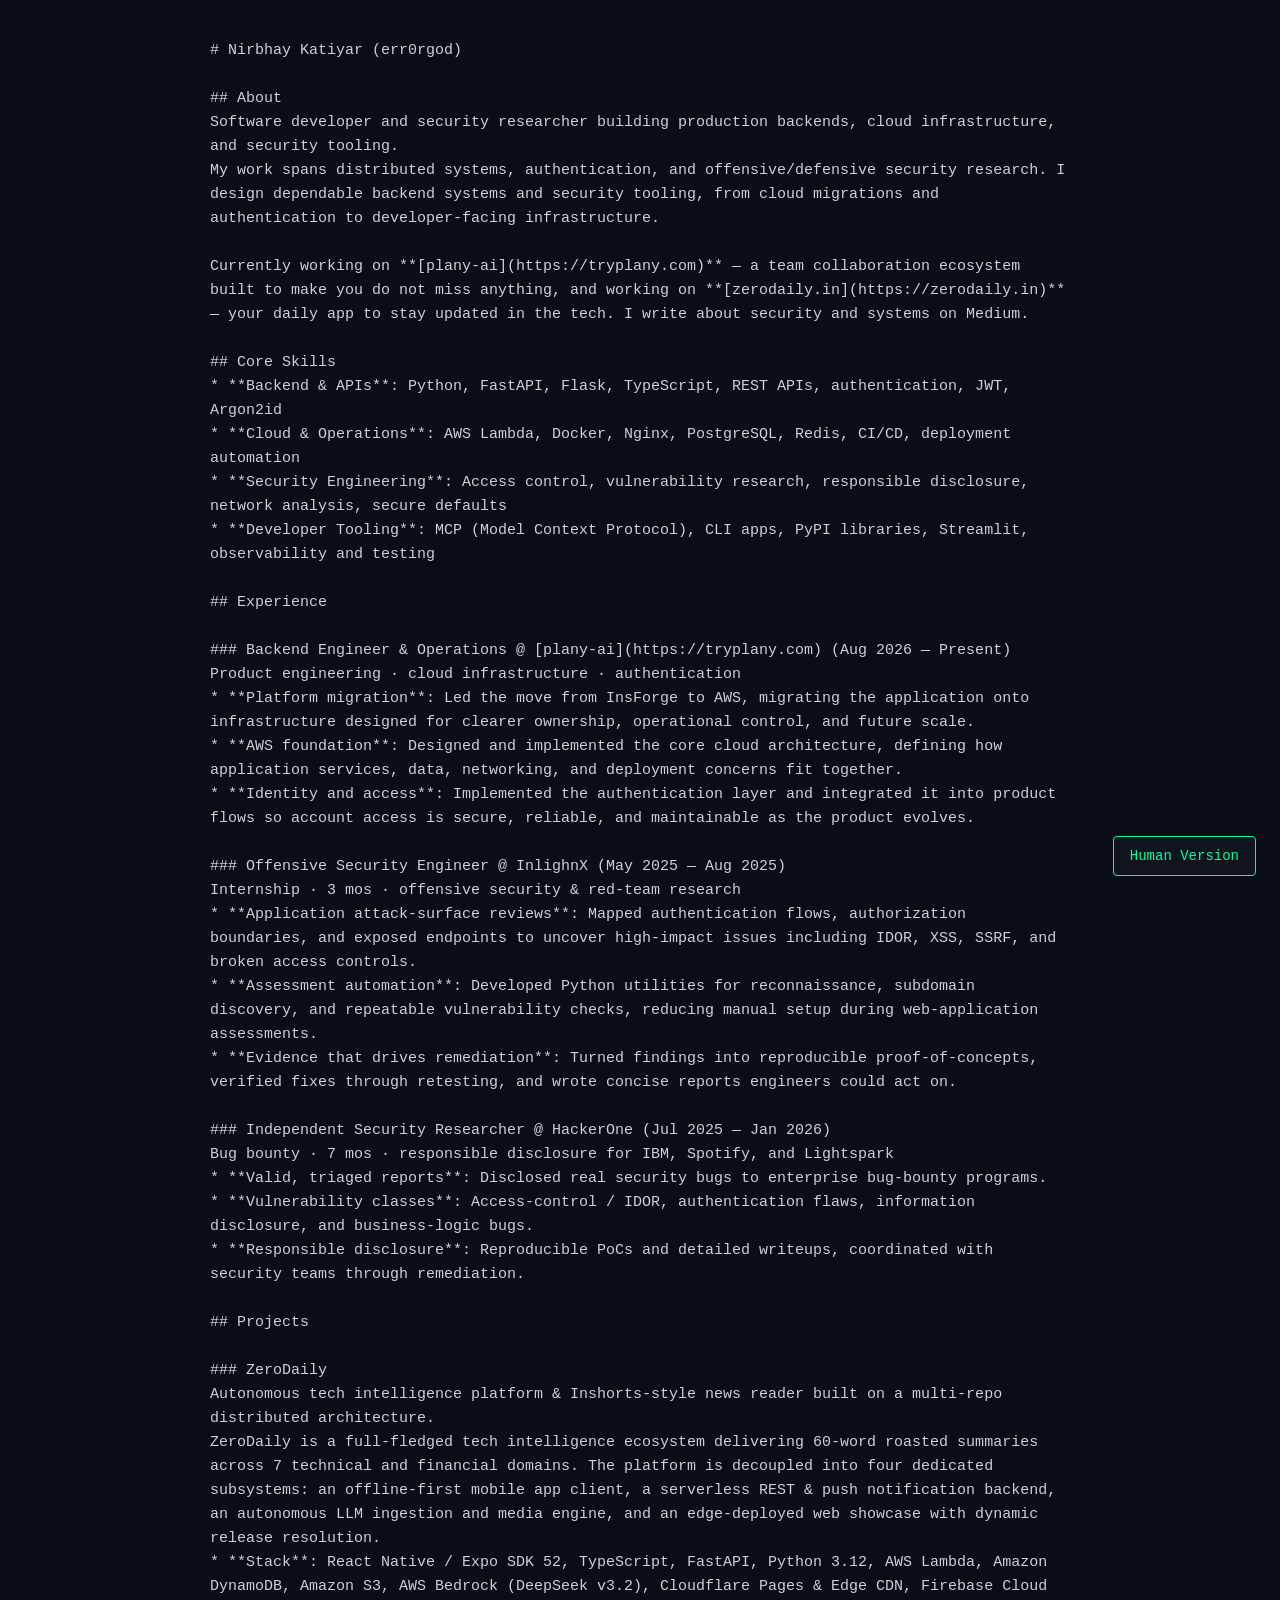
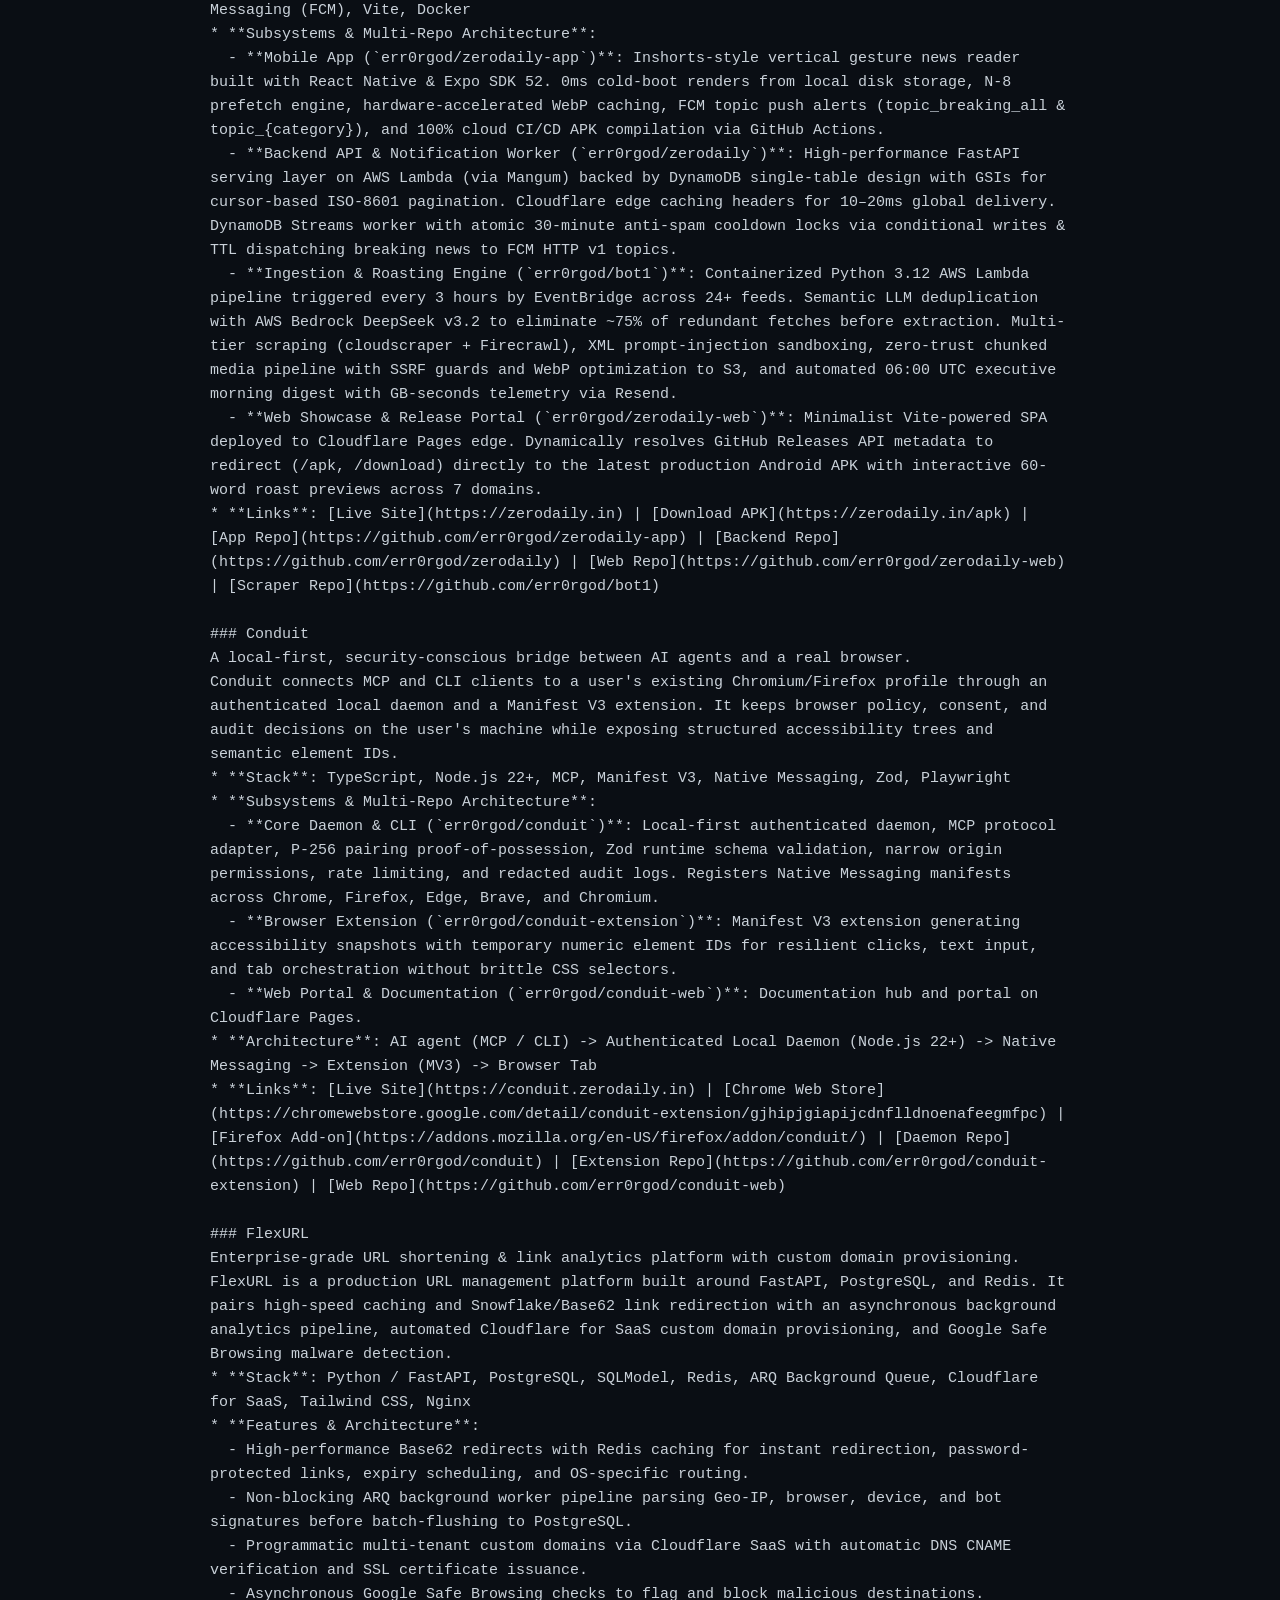
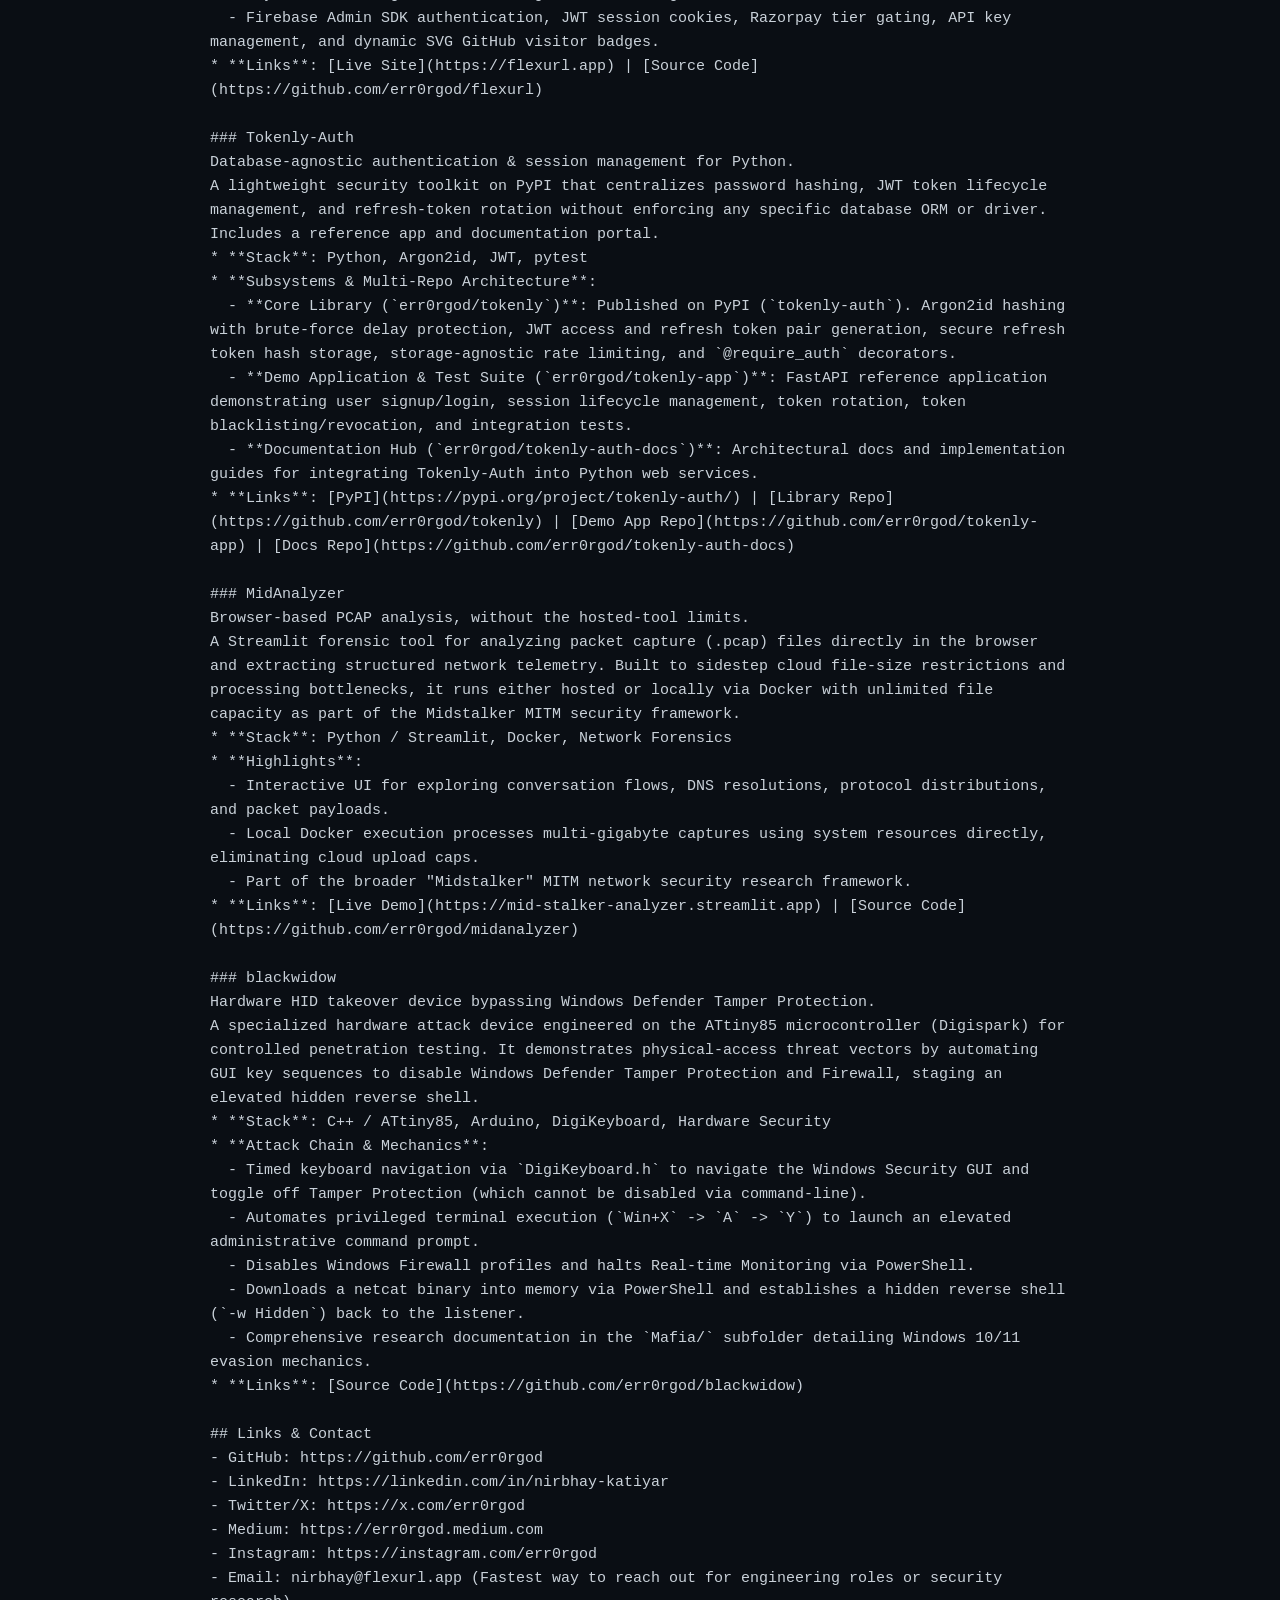
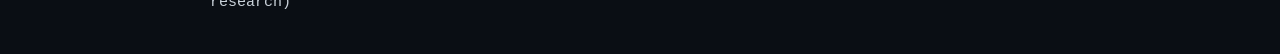
==== ai/index.html @ b2e72bbf "feat: enrich Conduit, FlexURL, Tokenly, MidAnalyzer, and blackwidow with multi-repo and GitHub codeb" ====
<!DOCTYPE html>
<html lang="en">
<head>
  <meta charset="UTF-8">
  <title>Nirbhay Katiyar - err0rgod - AI Readable</title>
  <style>
    :root {
      --bg: #0a0e14;
      --fg: #c9d1d9;
      --accent: #00ff9c;
      --mono: 'SFMono-Regular', Consolas, 'Liberation Mono', Menlo, monospace;
    }
    body {
      background: var(--bg);
      color: var(--fg);
      font-family: var(--mono);
      line-height: 1.6;
      padding: 24px;
      max-width: 860px;
      margin: 0 auto;
    }
    pre {
      white-space: pre-wrap;
      word-wrap: break-word;
      font-size: 15px;
    }
    .mode-switch {
      position: fixed;
      bottom: 24px;
      right: 24px;
      background: #0f141d;
      color: var(--accent);
      border: 1px solid var(--accent);
      padding: 8px 16px;
      font-family: var(--mono);
      font-size: 14px;
      text-decoration: none;
      border-radius: 4px;
      z-index: 9999;
      transition: all 0.2s ease;
    }
    .mode-switch:hover {
      background: var(--accent);
      color: var(--bg);
    }
  </style>
</head>
<body>
<pre>
# Nirbhay Katiyar (err0rgod)

## About
Software developer and security researcher building production backends, cloud infrastructure, and security tooling.
My work spans distributed systems, authentication, and offensive/defensive security research. I design dependable backend systems and security tooling, from cloud migrations and authentication to developer-facing infrastructure.

Currently working on **[plany-ai](https://tryplany.com)** — a team collaboration ecosystem built to make you do not miss anything, and working on **[zerodaily.in](https://zerodaily.in)** — your daily app to stay updated in the tech. I write about security and systems on Medium.

## Core Skills
* **Backend & APIs**: Python, FastAPI, Flask, TypeScript, REST APIs, authentication, JWT, Argon2id
* **Cloud & Operations**: AWS Lambda, Docker, Nginx, PostgreSQL, Redis, CI/CD, deployment automation
* **Security Engineering**: Access control, vulnerability research, responsible disclosure, network analysis, secure defaults
* **Developer Tooling**: MCP (Model Context Protocol), CLI apps, PyPI libraries, Streamlit, observability and testing

## Experience

### Backend Engineer & Operations @ [plany-ai](https://tryplany.com) (Aug 2026 — Present)
Product engineering · cloud infrastructure · authentication
* **Platform migration**: Led the move from InsForge to AWS, migrating the application onto infrastructure designed for clearer ownership, operational control, and future scale.
* **AWS foundation**: Designed and implemented the core cloud architecture, defining how application services, data, networking, and deployment concerns fit together.
* **Identity and access**: Implemented the authentication layer and integrated it into product flows so account access is secure, reliable, and maintainable as the product evolves.

### Offensive Security Engineer @ InlighnX (May 2025 — Aug 2025)
Internship · 3 mos · offensive security & red-team research
* **Application attack-surface reviews**: Mapped authentication flows, authorization boundaries, and exposed endpoints to uncover high-impact issues including IDOR, XSS, SSRF, and broken access controls.
* **Assessment automation**: Developed Python utilities for reconnaissance, subdomain discovery, and repeatable vulnerability checks, reducing manual setup during web-application assessments.
* **Evidence that drives remediation**: Turned findings into reproducible proof-of-concepts, verified fixes through retesting, and wrote concise reports engineers could act on.

### Independent Security Researcher @ HackerOne (Jul 2025 — Jan 2026)
Bug bounty · 7 mos · responsible disclosure for IBM, Spotify, and Lightspark
* **Valid, triaged reports**: Disclosed real security bugs to enterprise bug-bounty programs.
* **Vulnerability classes**: Access-control / IDOR, authentication flaws, information disclosure, and business-logic bugs.
* **Responsible disclosure**: Reproducible PoCs and detailed writeups, coordinated with security teams through remediation.

## Projects

### ZeroDaily
Autonomous tech intelligence platform & Inshorts-style news reader built on a multi-repo distributed architecture.
ZeroDaily is a full-fledged tech intelligence ecosystem delivering 60-word roasted summaries across 7 technical and financial domains. The platform is decoupled into four dedicated subsystems: an offline-first mobile app client, a serverless REST & push notification backend, an autonomous LLM ingestion and media engine, and an edge-deployed web showcase with dynamic release resolution.
* **Stack**: React Native / Expo SDK 52, TypeScript, FastAPI, Python 3.12, AWS Lambda, Amazon DynamoDB, Amazon S3, AWS Bedrock (DeepSeek v3.2), Cloudflare Pages & Edge CDN, Firebase Cloud Messaging (FCM), Vite, Docker
* **Subsystems & Multi-Repo Architecture**:
  - **Mobile App (`err0rgod/zerodaily-app`)**: Inshorts-style vertical gesture news reader built with React Native & Expo SDK 52. 0ms cold-boot renders from local disk storage, N-8 prefetch engine, hardware-accelerated WebP caching, FCM topic push alerts (topic_breaking_all & topic_{category}), and 100% cloud CI/CD APK compilation via GitHub Actions.
  - **Backend API & Notification Worker (`err0rgod/zerodaily`)**: High-performance FastAPI serving layer on AWS Lambda (via Mangum) backed by DynamoDB single-table design with GSIs for cursor-based ISO-8601 pagination. Cloudflare edge caching headers for 10–20ms global delivery. DynamoDB Streams worker with atomic 30-minute anti-spam cooldown locks via conditional writes & TTL dispatching breaking news to FCM HTTP v1 topics.
  - **Ingestion & Roasting Engine (`err0rgod/bot1`)**: Containerized Python 3.12 AWS Lambda pipeline triggered every 3 hours by EventBridge across 24+ feeds. Semantic LLM deduplication with AWS Bedrock DeepSeek v3.2 to eliminate ~75% of redundant fetches before extraction. Multi-tier scraping (cloudscraper + Firecrawl), XML prompt-injection sandboxing, zero-trust chunked media pipeline with SSRF guards and WebP optimization to S3, and automated 06:00 UTC executive morning digest with GB-seconds telemetry via Resend.
  - **Web Showcase & Release Portal (`err0rgod/zerodaily-web`)**: Minimalist Vite-powered SPA deployed to Cloudflare Pages edge. Dynamically resolves GitHub Releases API metadata to redirect (/apk, /download) directly to the latest production Android APK with interactive 60-word roast previews across 7 domains.
* **Links**: [Live Site](https://zerodaily.in) | [Download APK](https://zerodaily.in/apk) | [App Repo](https://github.com/err0rgod/zerodaily-app) | [Backend Repo](https://github.com/err0rgod/zerodaily) | [Web Repo](https://github.com/err0rgod/zerodaily-web) | [Scraper Repo](https://github.com/err0rgod/bot1)

### Conduit
A local-first, security-conscious bridge between AI agents and a real browser.
Conduit connects MCP and CLI clients to a user's existing Chromium/Firefox profile through an authenticated local daemon and a Manifest V3 extension. It keeps browser policy, consent, and audit decisions on the user's machine while exposing structured accessibility trees and semantic element IDs.
* **Stack**: TypeScript, Node.js 22+, MCP, Manifest V3, Native Messaging, Zod, Playwright
* **Subsystems & Multi-Repo Architecture**:
  - **Core Daemon & CLI (`err0rgod/conduit`)**: Local-first authenticated daemon, MCP protocol adapter, P-256 pairing proof-of-possession, Zod runtime schema validation, narrow origin permissions, rate limiting, and redacted audit logs. Registers Native Messaging manifests across Chrome, Firefox, Edge, Brave, and Chromium.
  - **Browser Extension (`err0rgod/conduit-extension`)**: Manifest V3 extension generating accessibility snapshots with temporary numeric element IDs for resilient clicks, text input, and tab orchestration without brittle CSS selectors.
  - **Web Portal & Documentation (`err0rgod/conduit-web`)**: Documentation hub and portal on Cloudflare Pages.
* **Architecture**: AI agent (MCP / CLI) -> Authenticated Local Daemon (Node.js 22+) -> Native Messaging -> Extension (MV3) -> Browser Tab
* **Links**: [Live Site](https://conduit.zerodaily.in) | [Chrome Web Store](https://chromewebstore.google.com/detail/conduit-extension/gjhipjgiapijcdnflldnoenafeegmfpc) | [Firefox Add-on](https://addons.mozilla.org/en-US/firefox/addon/conduit/) | [Daemon Repo](https://github.com/err0rgod/conduit) | [Extension Repo](https://github.com/err0rgod/conduit-extension) | [Web Repo](https://github.com/err0rgod/conduit-web)

### FlexURL
Enterprise-grade URL shortening & link analytics platform with custom domain provisioning.
FlexURL is a production URL management platform built around FastAPI, PostgreSQL, and Redis. It pairs high-speed caching and Snowflake/Base62 link redirection with an asynchronous background analytics pipeline, automated Cloudflare for SaaS custom domain provisioning, and Google Safe Browsing malware detection.
* **Stack**: Python / FastAPI, PostgreSQL, SQLModel, Redis, ARQ Background Queue, Cloudflare for SaaS, Tailwind CSS, Nginx
* **Features & Architecture**:
  - High-performance Base62 redirects with Redis caching for instant redirection, password-protected links, expiry scheduling, and OS-specific routing.
  - Non-blocking ARQ background worker pipeline parsing Geo-IP, browser, device, and bot signatures before batch-flushing to PostgreSQL.
  - Programmatic multi-tenant custom domains via Cloudflare SaaS with automatic DNS CNAME verification and SSL certificate issuance.
  - Asynchronous Google Safe Browsing checks to flag and block malicious destinations.
  - Firebase Admin SDK authentication, JWT session cookies, Razorpay tier gating, API key management, and dynamic SVG GitHub visitor badges.
* **Links**: [Live Site](https://flexurl.app) | [Source Code](https://github.com/err0rgod/flexurl)

### Tokenly-Auth
Database-agnostic authentication & session management for Python.
A lightweight security toolkit on PyPI that centralizes password hashing, JWT token lifecycle management, and refresh-token rotation without enforcing any specific database ORM or driver. Includes a reference app and documentation portal.
* **Stack**: Python, Argon2id, JWT, pytest
* **Subsystems & Multi-Repo Architecture**:
  - **Core Library (`err0rgod/tokenly`)**: Published on PyPI (`tokenly-auth`). Argon2id hashing with brute-force delay protection, JWT access and refresh token pair generation, secure refresh token hash storage, storage-agnostic rate limiting, and `@require_auth` decorators.
  - **Demo Application & Test Suite (`err0rgod/tokenly-app`)**: FastAPI reference application demonstrating user signup/login, session lifecycle management, token rotation, token blacklisting/revocation, and integration tests.
  - **Documentation Hub (`err0rgod/tokenly-auth-docs`)**: Architectural docs and implementation guides for integrating Tokenly-Auth into Python web services.
* **Links**: [PyPI](https://pypi.org/project/tokenly-auth/) | [Library Repo](https://github.com/err0rgod/tokenly) | [Demo App Repo](https://github.com/err0rgod/tokenly-app) | [Docs Repo](https://github.com/err0rgod/tokenly-auth-docs)

### MidAnalyzer
Browser-based PCAP analysis, without the hosted-tool limits.
A Streamlit forensic tool for analyzing packet capture (.pcap) files directly in the browser and extracting structured network telemetry. Built to sidestep cloud file-size restrictions and processing bottlenecks, it runs either hosted or locally via Docker with unlimited file capacity as part of the Midstalker MITM security framework.
* **Stack**: Python / Streamlit, Docker, Network Forensics
* **Highlights**: 
  - Interactive UI for exploring conversation flows, DNS resolutions, protocol distributions, and packet payloads.
  - Local Docker execution processes multi-gigabyte captures using system resources directly, eliminating cloud upload caps.
  - Part of the broader "Midstalker" MITM network security research framework.
* **Links**: [Live Demo](https://mid-stalker-analyzer.streamlit.app) | [Source Code](https://github.com/err0rgod/midanalyzer)

### blackwidow
Hardware HID takeover device bypassing Windows Defender Tamper Protection.
A specialized hardware attack device engineered on the ATtiny85 microcontroller (Digispark) for controlled penetration testing. It demonstrates physical-access threat vectors by automating GUI key sequences to disable Windows Defender Tamper Protection and Firewall, staging an elevated hidden reverse shell.
* **Stack**: C++ / ATtiny85, Arduino, DigiKeyboard, Hardware Security
* **Attack Chain & Mechanics**: 
  - Timed keyboard navigation via `DigiKeyboard.h` to navigate the Windows Security GUI and toggle off Tamper Protection (which cannot be disabled via command-line).
  - Automates privileged terminal execution (`Win+X` -> `A` -> `Y`) to launch an elevated administrative command prompt.
  - Disables Windows Firewall profiles and halts Real-time Monitoring via PowerShell.
  - Downloads a netcat binary into memory via PowerShell and establishes a hidden reverse shell (`-w Hidden`) back to the listener.
  - Comprehensive research documentation in the `Mafia/` subfolder detailing Windows 10/11 evasion mechanics.
* **Links**: [Source Code](https://github.com/err0rgod/blackwidow)

## Links & Contact
- GitHub: https://github.com/err0rgod
- LinkedIn: https://linkedin.com/in/nirbhay-katiyar
- Twitter/X: https://x.com/err0rgod
- Medium: https://err0rgod.medium.com
- Instagram: https://instagram.com/err0rgod
- Email: nirbhay@flexurl.app (Fastest way to reach out for engineering roles or security research)
</pre>
<a href="/" class="mode-switch">Human Version</a>
</body>
</html>
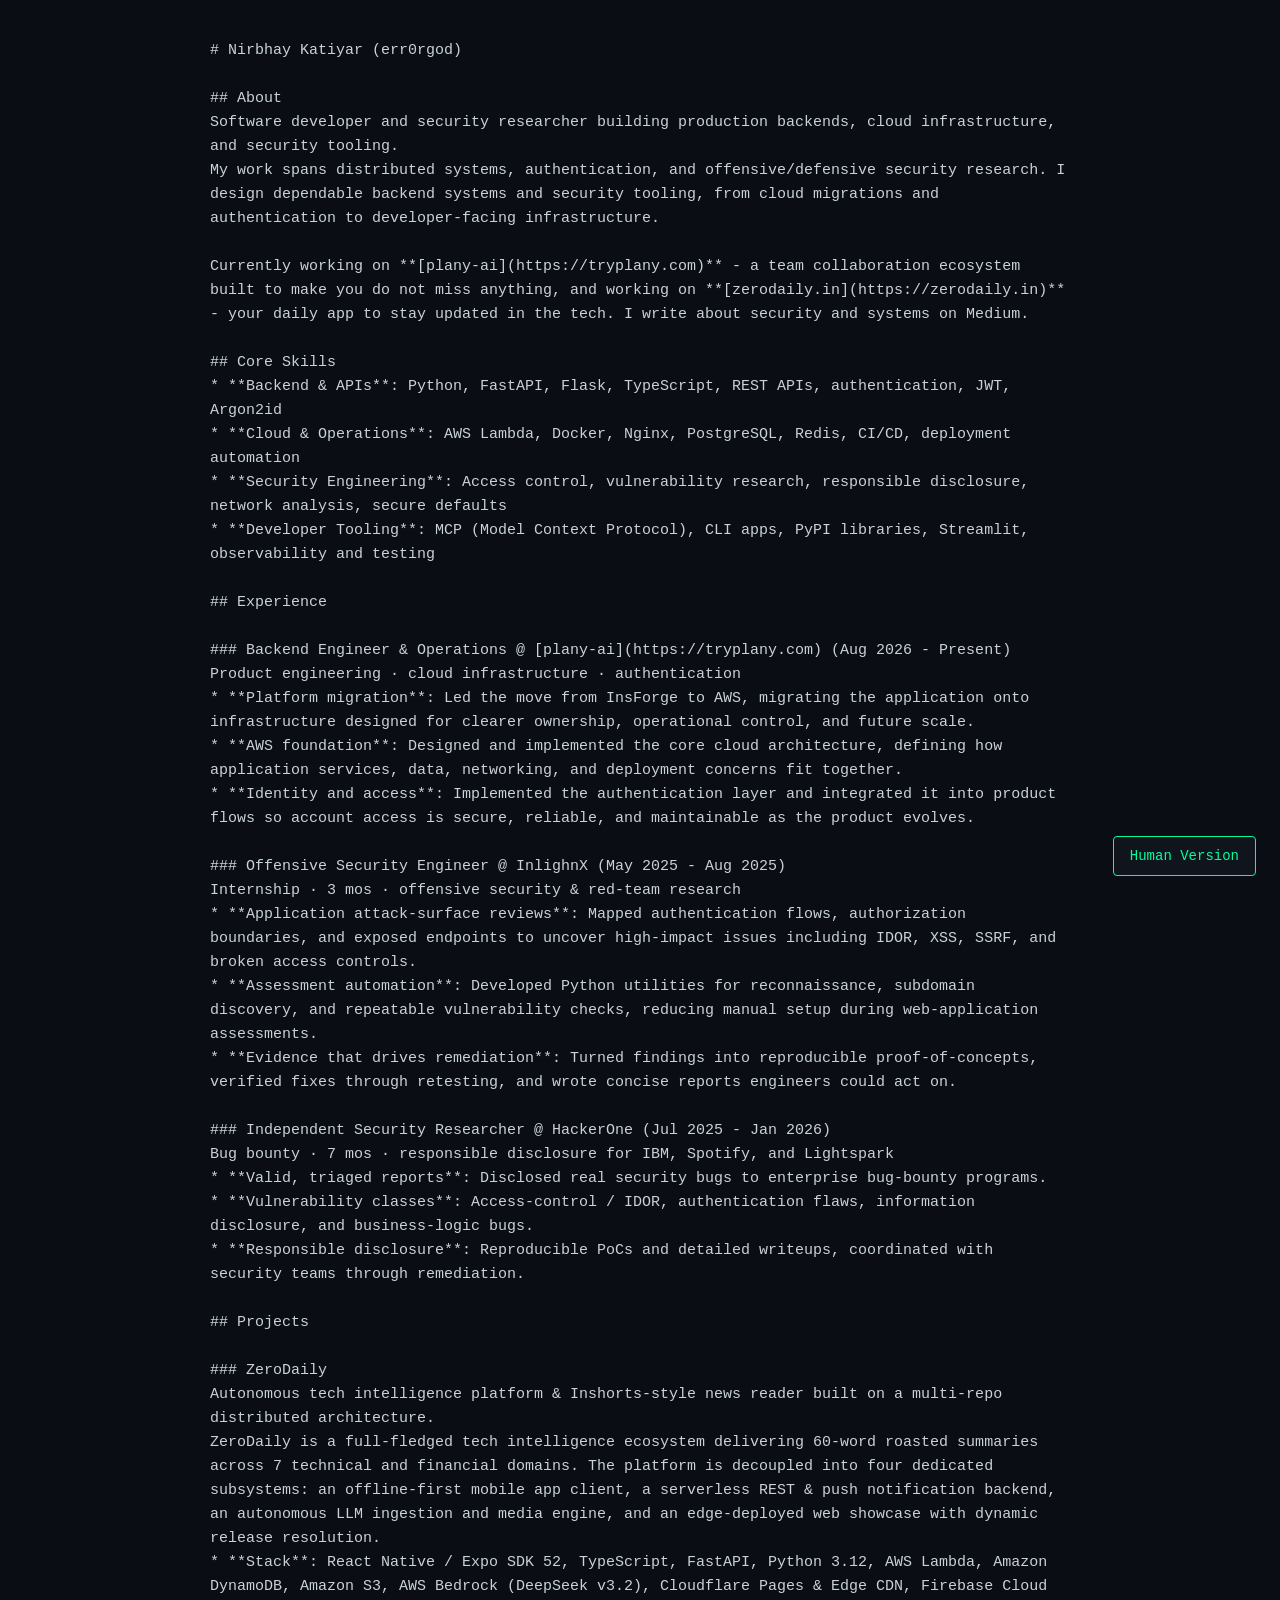
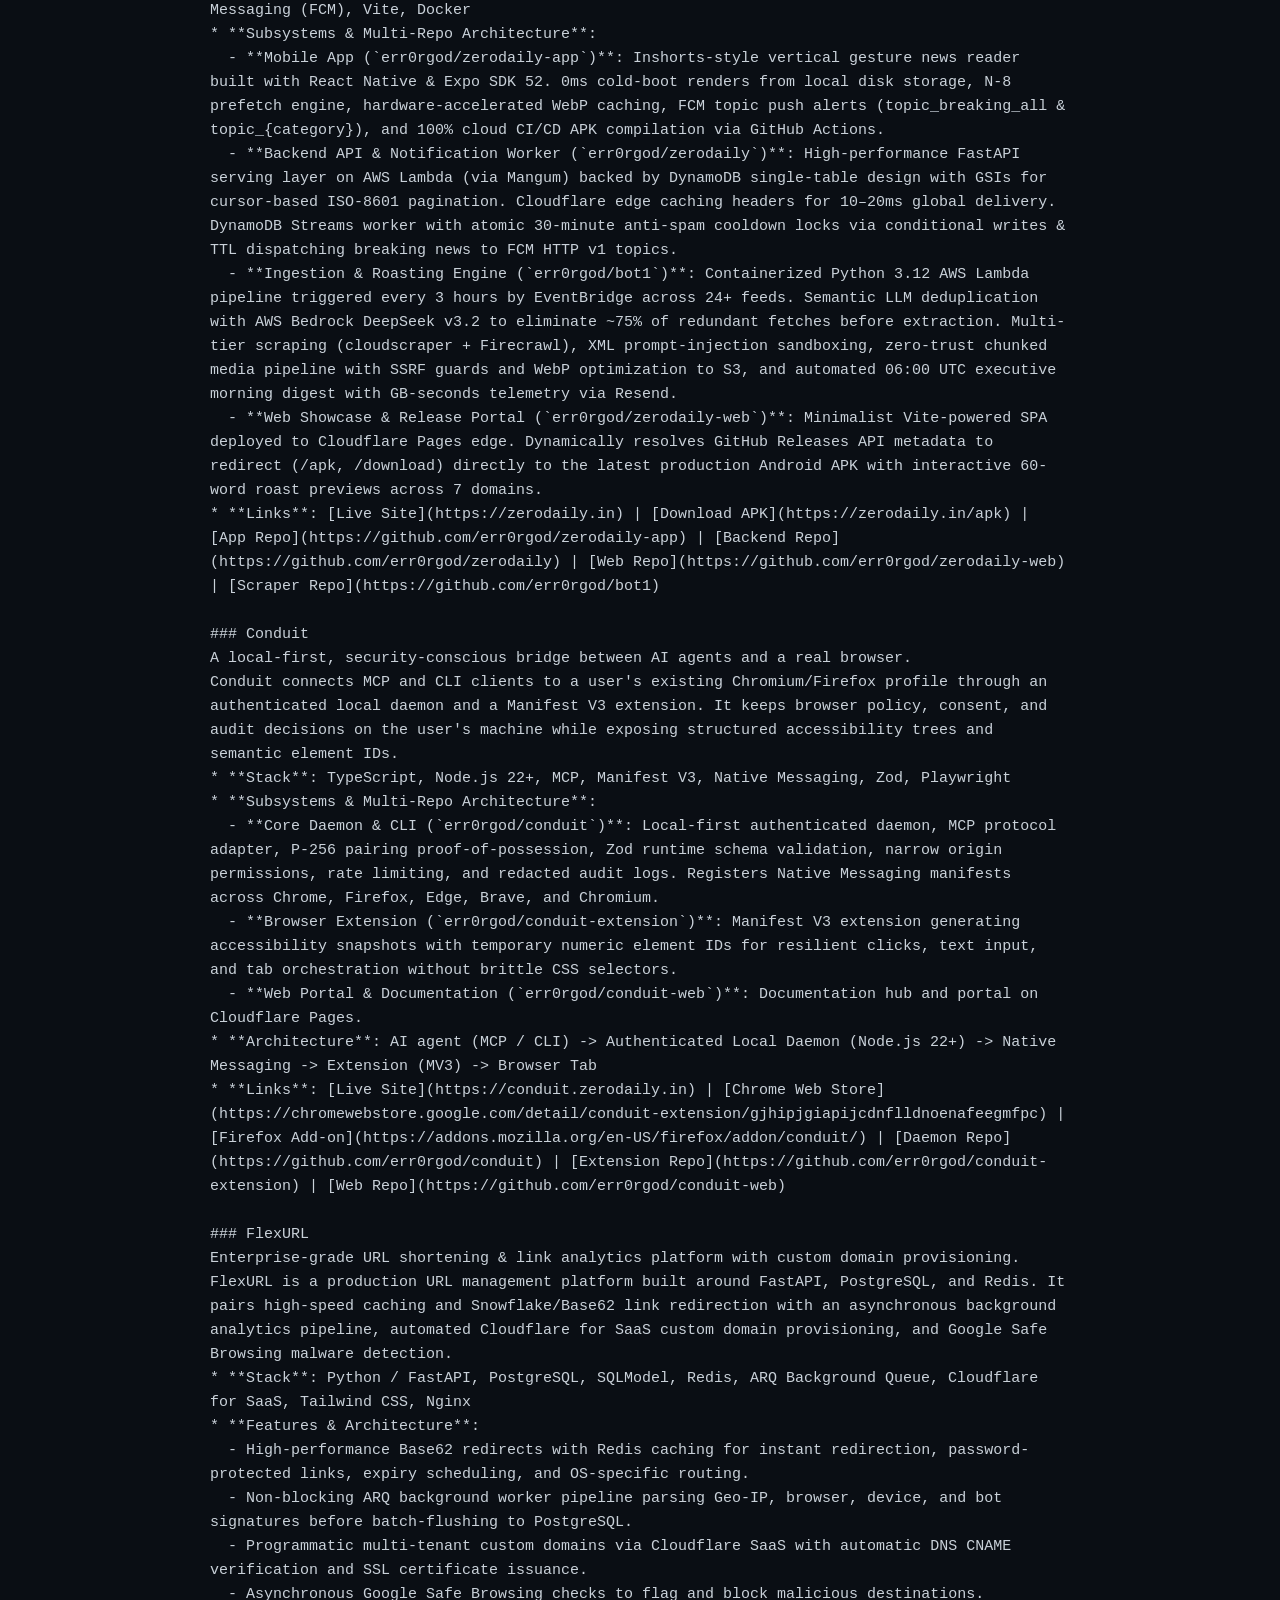
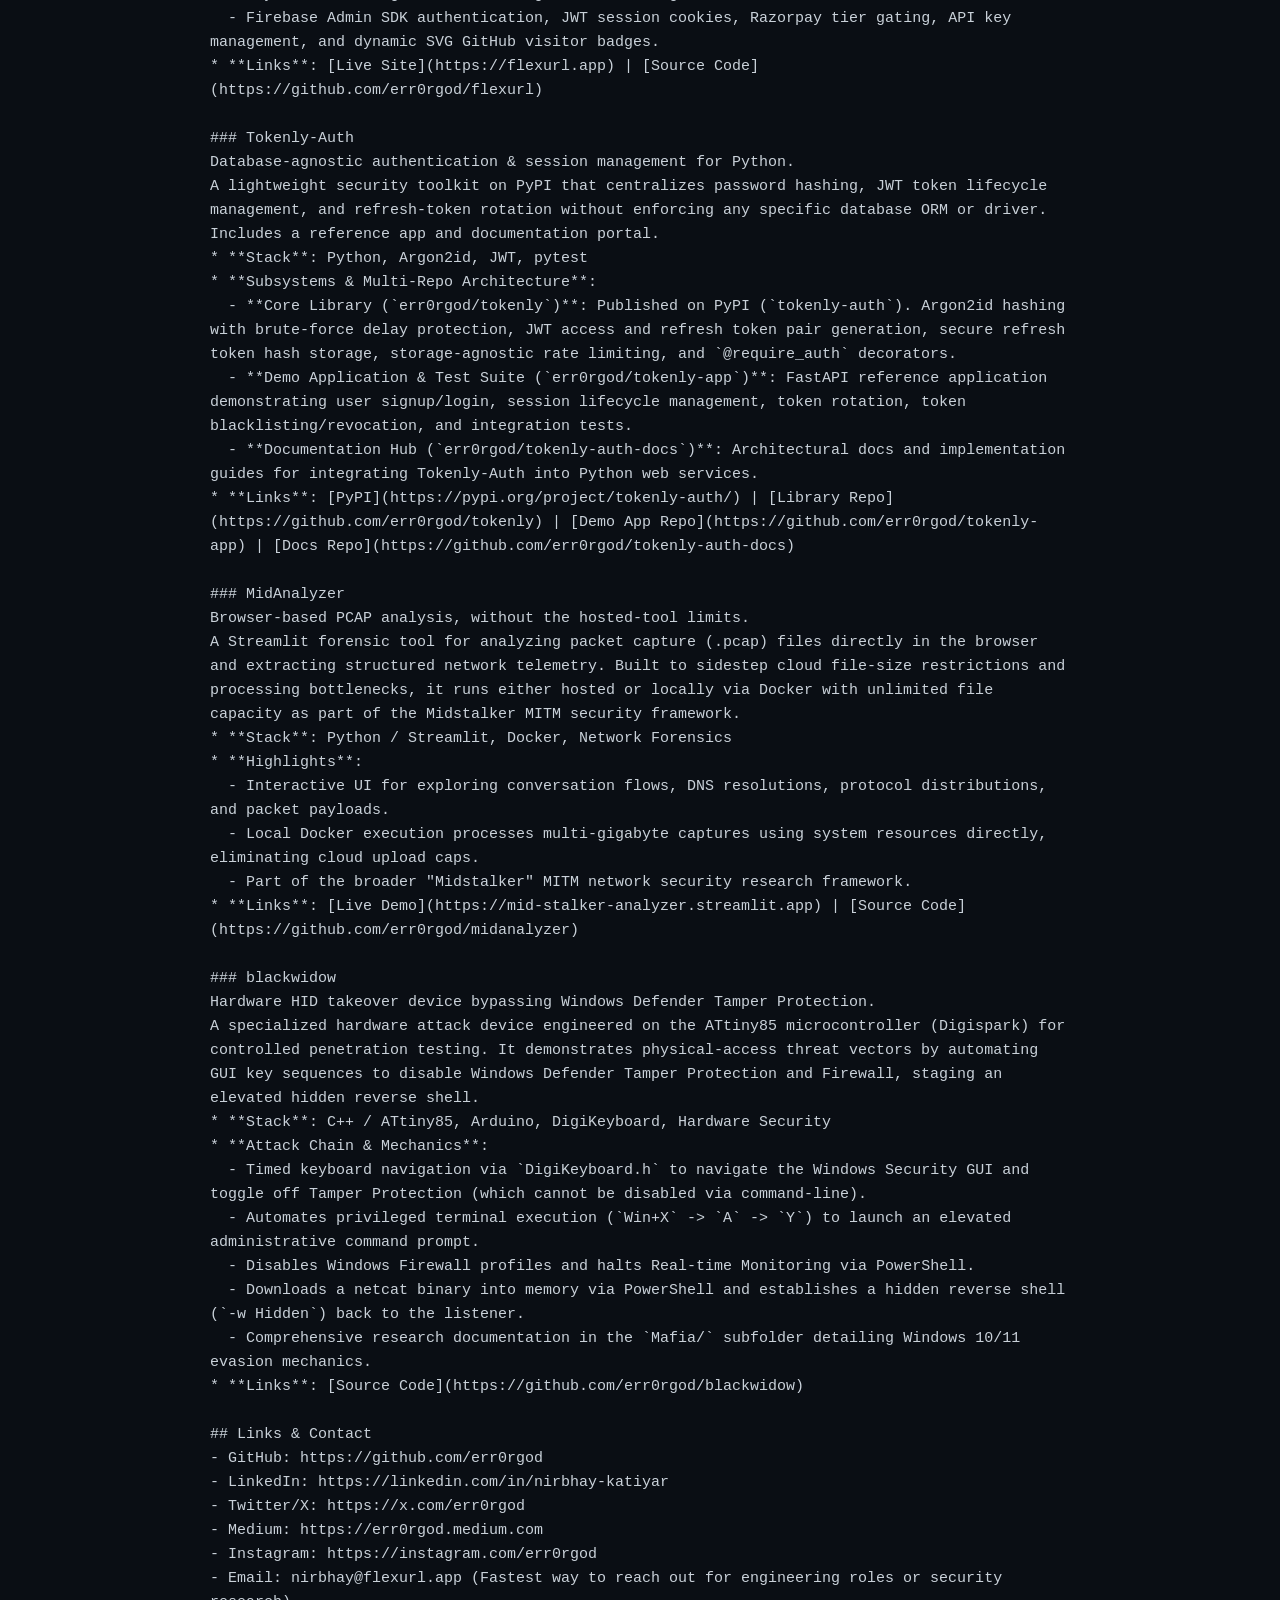
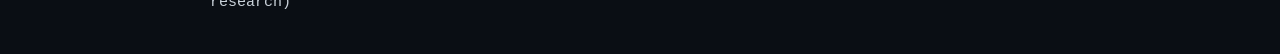
==== commit c660458e: "style: replace mdash with normal dash across codebase" ====
--- a/ai/index.html
+++ b/ai/index.html
@@ -53,7 +53,7 @@
 Software developer and security researcher building production backends, cloud infrastructure, and security tooling.
 My work spans distributed systems, authentication, and offensive/defensive security research. I design dependable backend systems and security tooling, from cloud migrations and authentication to developer-facing infrastructure.
 
-Currently working on **[plany-ai](https://tryplany.com)** — a team collaboration ecosystem built to make you do not miss anything, and working on **[zerodaily.in](https://zerodaily.in)** — your daily app to stay updated in the tech. I write about security and systems on Medium.
+Currently working on **[plany-ai](https://tryplany.com)** - a team collaboration ecosystem built to make you do not miss anything, and working on **[zerodaily.in](https://zerodaily.in)** - your daily app to stay updated in the tech. I write about security and systems on Medium.
 
 ## Core Skills
 * **Backend & APIs**: Python, FastAPI, Flask, TypeScript, REST APIs, authentication, JWT, Argon2id
@@ -63,19 +63,19 @@
 
 ## Experience
 
-### Backend Engineer & Operations @ [plany-ai](https://tryplany.com) (Aug 2026 — Present)
+### Backend Engineer & Operations @ [plany-ai](https://tryplany.com) (Aug 2026 - Present)
 Product engineering · cloud infrastructure · authentication
 * **Platform migration**: Led the move from InsForge to AWS, migrating the application onto infrastructure designed for clearer ownership, operational control, and future scale.
 * **AWS foundation**: Designed and implemented the core cloud architecture, defining how application services, data, networking, and deployment concerns fit together.
 * **Identity and access**: Implemented the authentication layer and integrated it into product flows so account access is secure, reliable, and maintainable as the product evolves.
 
-### Offensive Security Engineer @ InlighnX (May 2025 — Aug 2025)
+### Offensive Security Engineer @ InlighnX (May 2025 - Aug 2025)
 Internship · 3 mos · offensive security & red-team research
 * **Application attack-surface reviews**: Mapped authentication flows, authorization boundaries, and exposed endpoints to uncover high-impact issues including IDOR, XSS, SSRF, and broken access controls.
 * **Assessment automation**: Developed Python utilities for reconnaissance, subdomain discovery, and repeatable vulnerability checks, reducing manual setup during web-application assessments.
 * **Evidence that drives remediation**: Turned findings into reproducible proof-of-concepts, verified fixes through retesting, and wrote concise reports engineers could act on.
 
-### Independent Security Researcher @ HackerOne (Jul 2025 — Jan 2026)
+### Independent Security Researcher @ HackerOne (Jul 2025 - Jan 2026)
 Bug bounty · 7 mos · responsible disclosure for IBM, Spotify, and Lightspark
 * **Valid, triaged reports**: Disclosed real security bugs to enterprise bug-bounty programs.
 * **Vulnerability classes**: Access-control / IDOR, authentication flaws, information disclosure, and business-logic bugs.
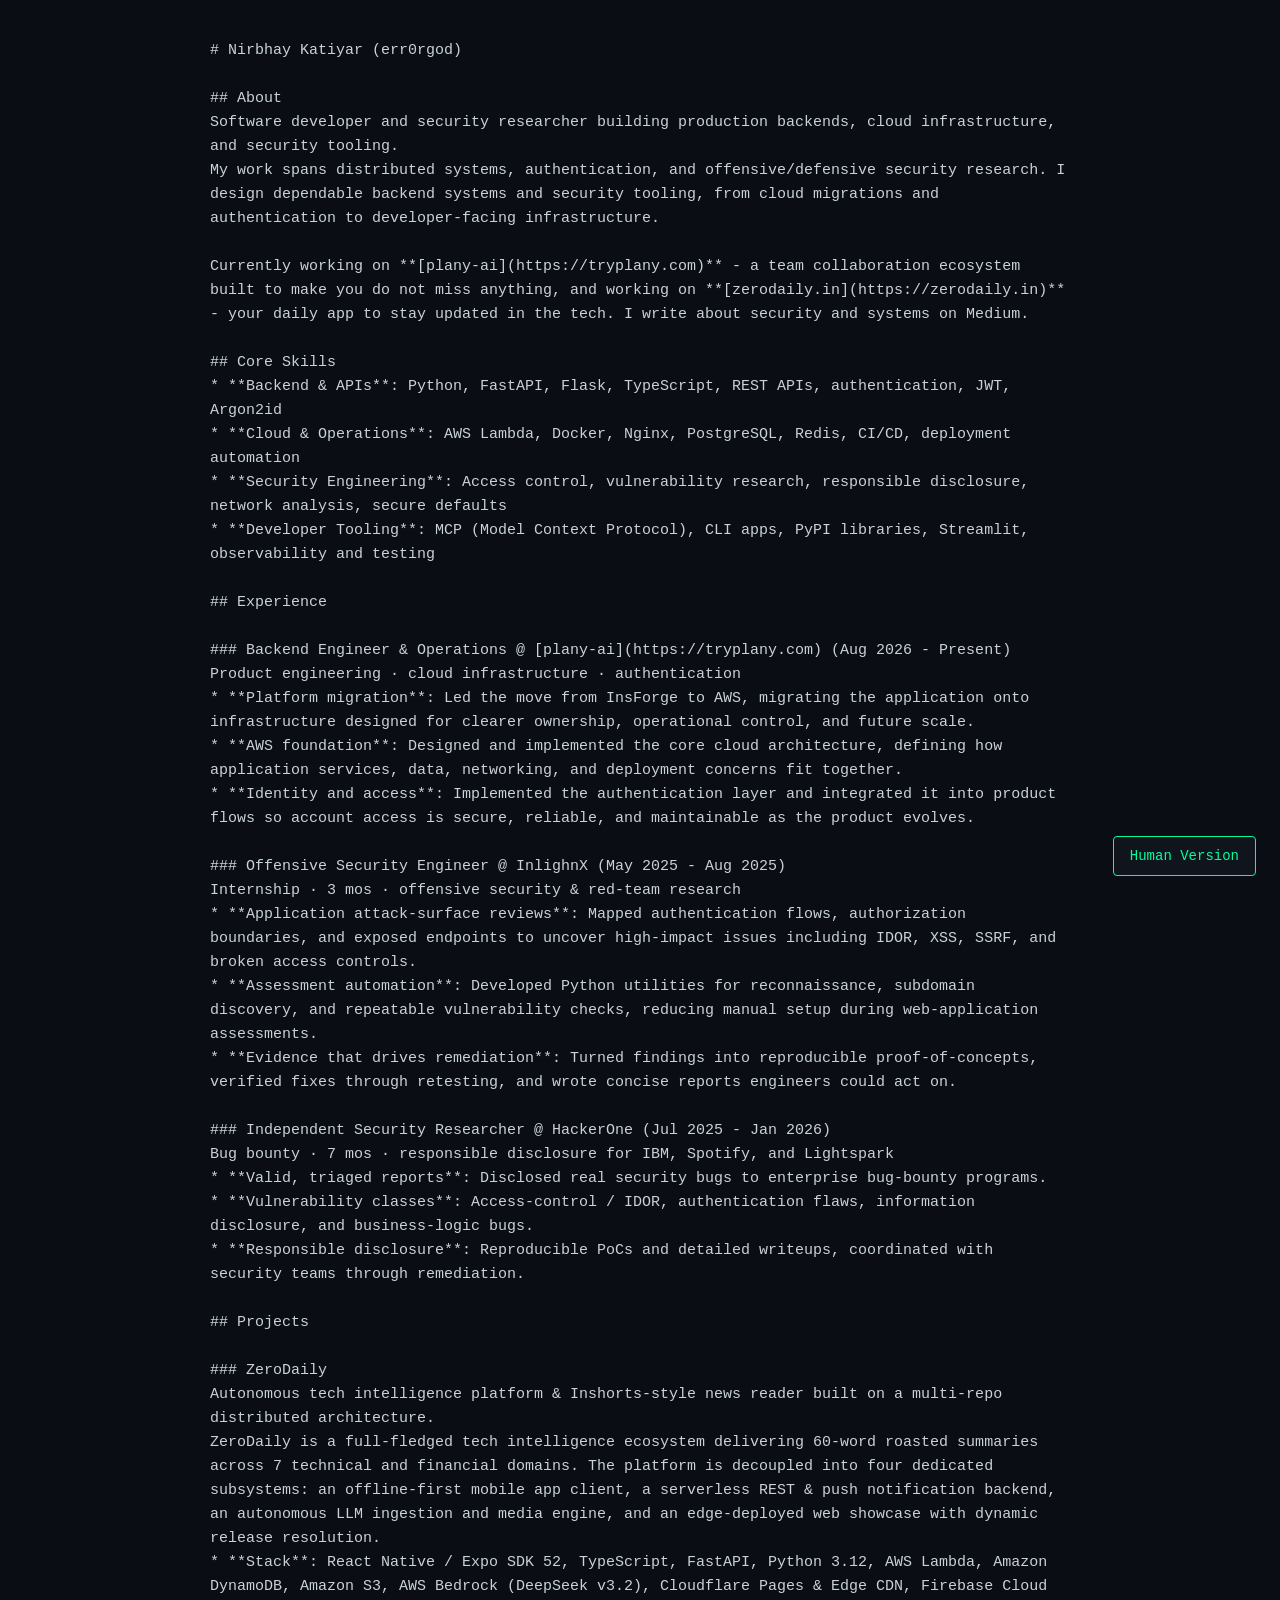
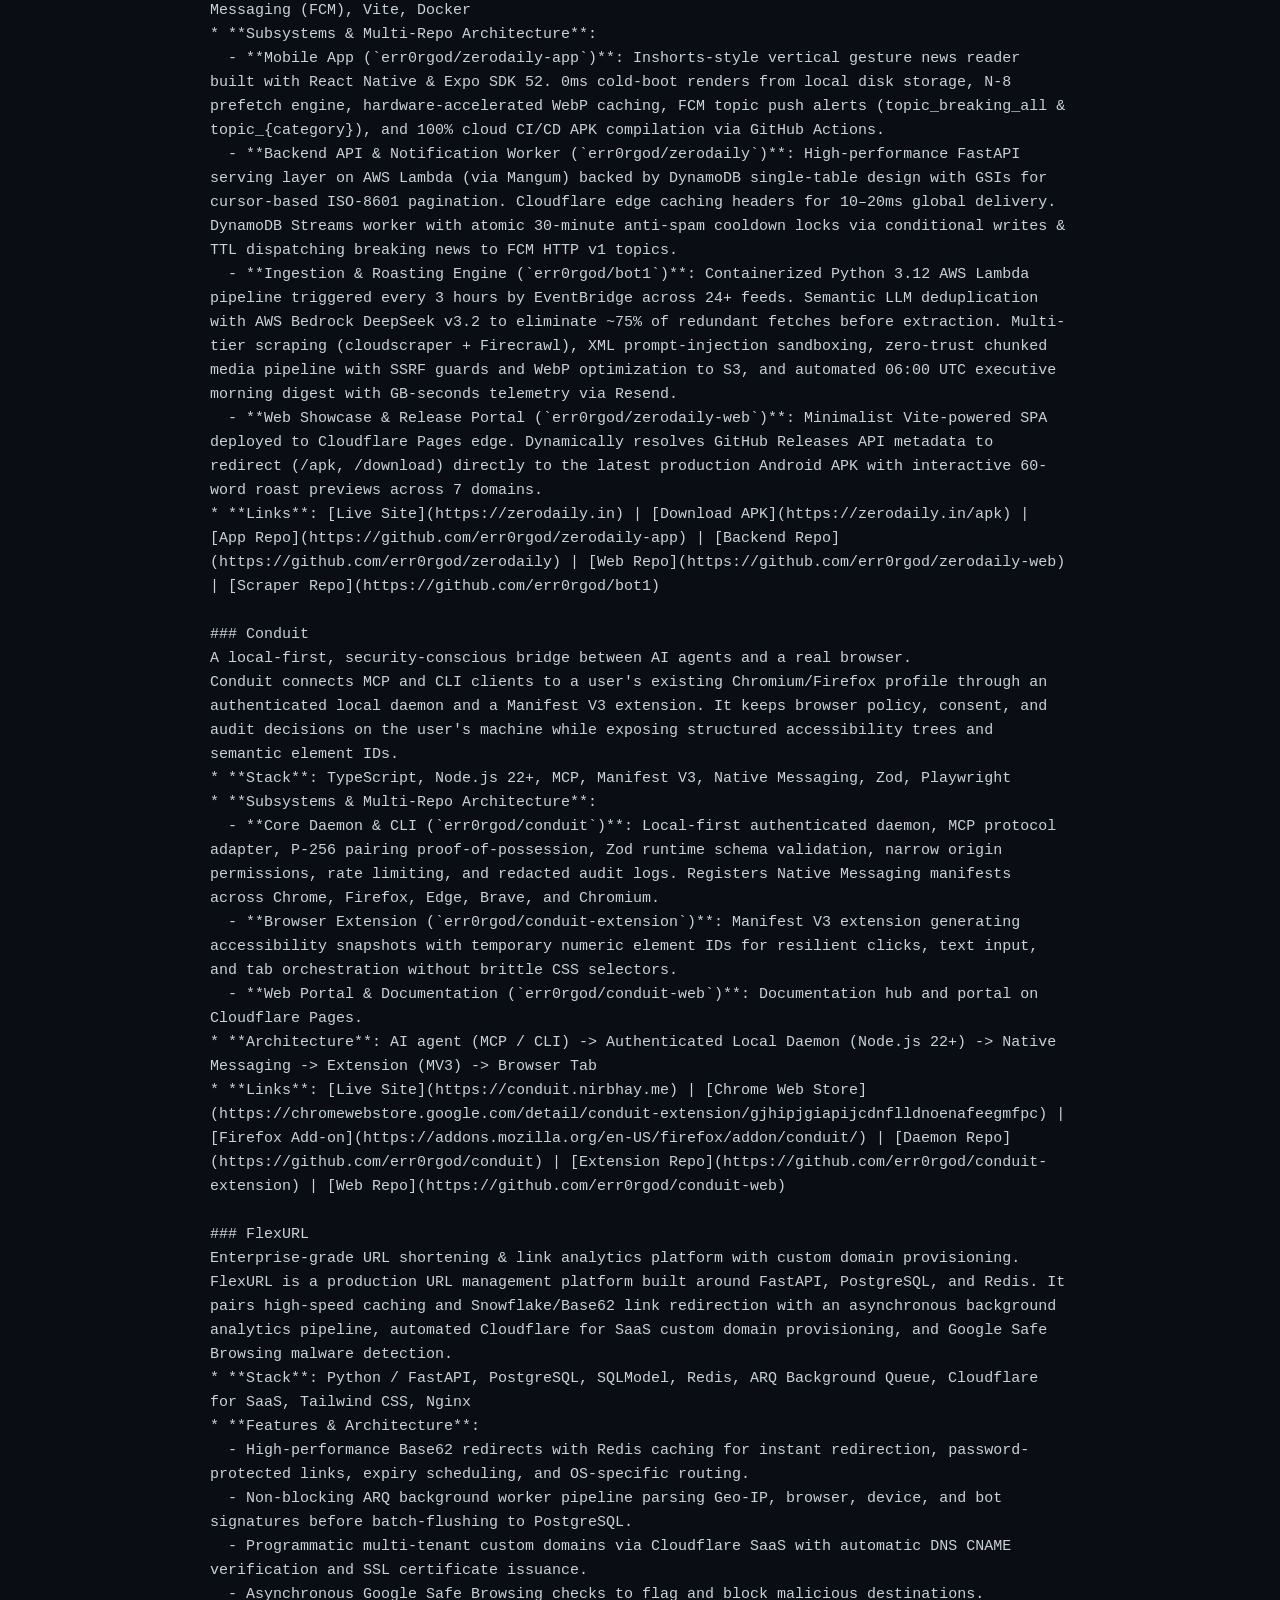
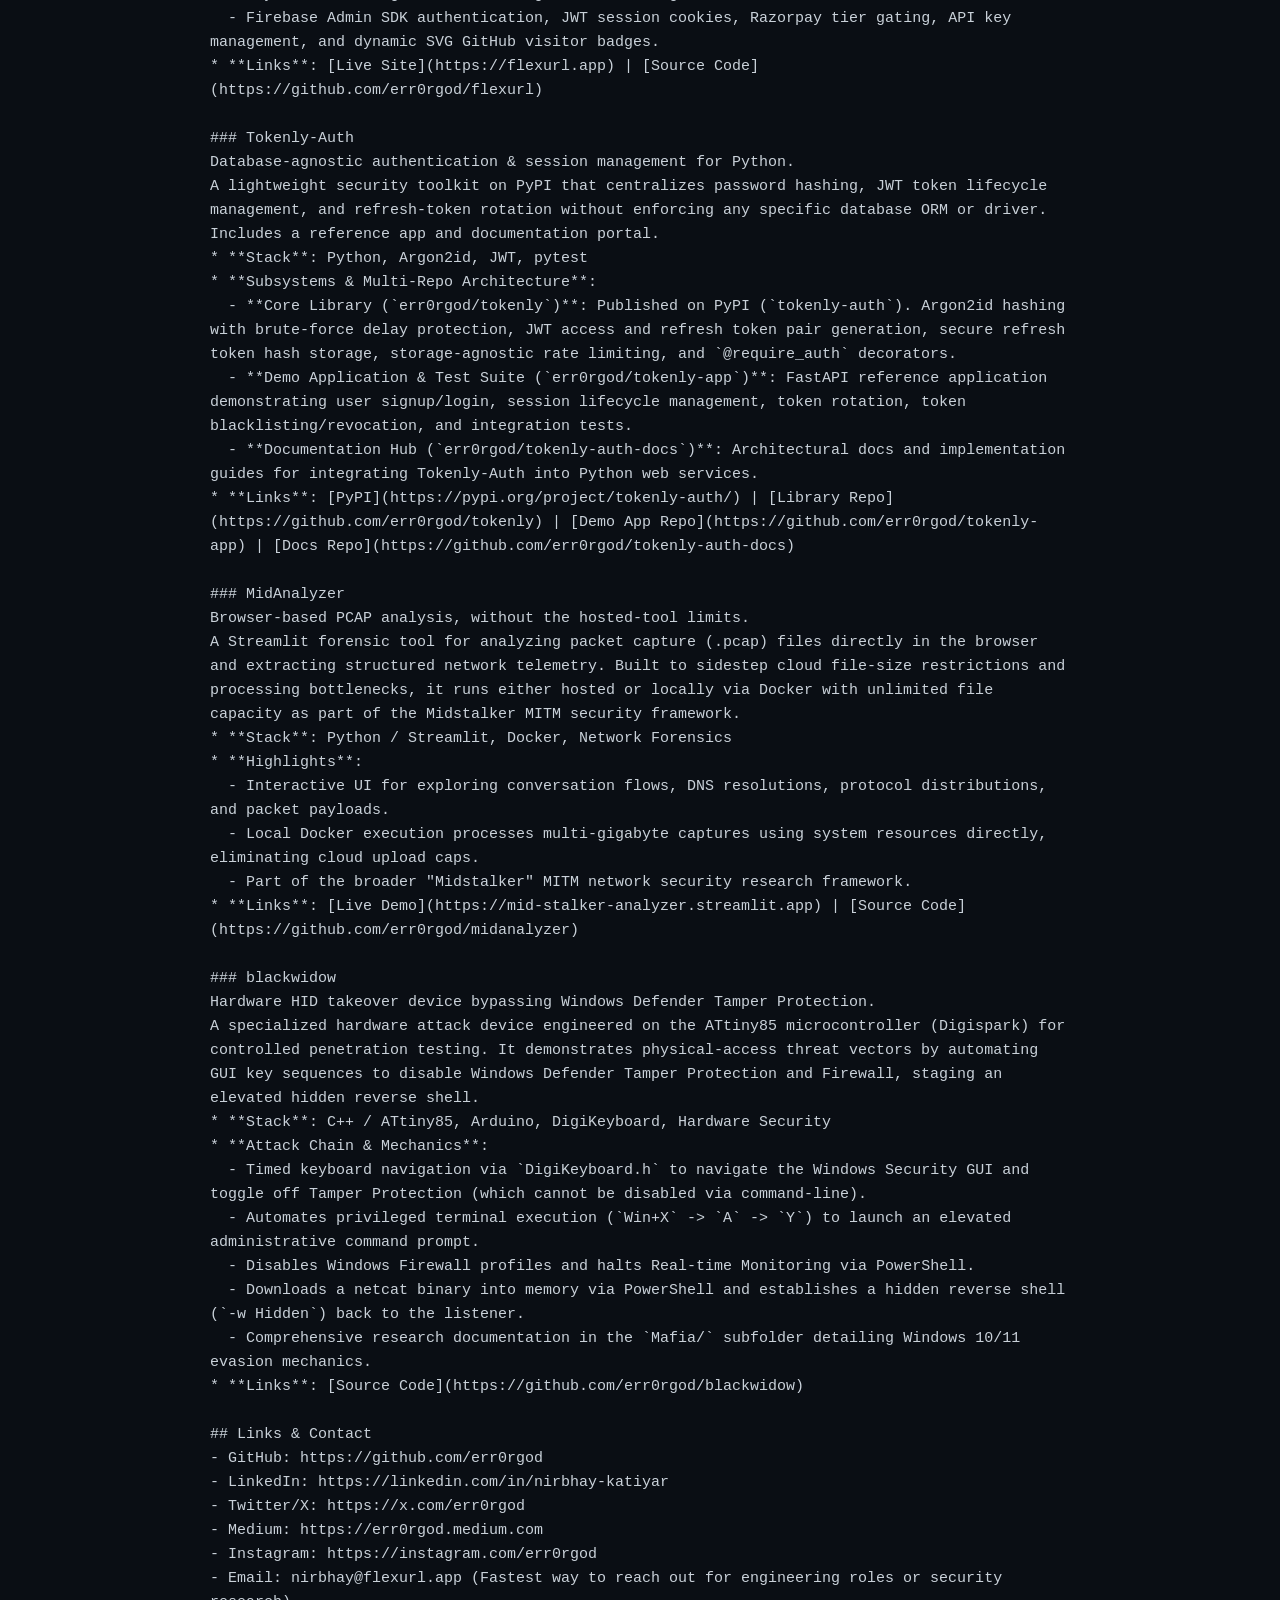
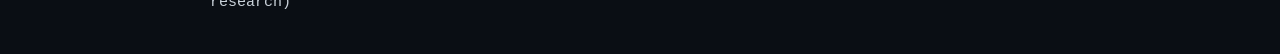
==== commit 8484112b: "Fix Conduit live URL" ====
--- a/ai/index.html
+++ b/ai/index.html
@@ -103,7 +103,7 @@
   - **Browser Extension (`err0rgod/conduit-extension`)**: Manifest V3 extension generating accessibility snapshots with temporary numeric element IDs for resilient clicks, text input, and tab orchestration without brittle CSS selectors.
   - **Web Portal & Documentation (`err0rgod/conduit-web`)**: Documentation hub and portal on Cloudflare Pages.
 * **Architecture**: AI agent (MCP / CLI) -> Authenticated Local Daemon (Node.js 22+) -> Native Messaging -> Extension (MV3) -> Browser Tab
-* **Links**: [Live Site](https://conduit.zerodaily.in) | [Chrome Web Store](https://chromewebstore.google.com/detail/conduit-extension/gjhipjgiapijcdnflldnoenafeegmfpc) | [Firefox Add-on](https://addons.mozilla.org/en-US/firefox/addon/conduit/) | [Daemon Repo](https://github.com/err0rgod/conduit) | [Extension Repo](https://github.com/err0rgod/conduit-extension) | [Web Repo](https://github.com/err0rgod/conduit-web)
+* **Links**: [Live Site](https://conduit.nirbhay.me) | [Chrome Web Store](https://chromewebstore.google.com/detail/conduit-extension/gjhipjgiapijcdnflldnoenafeegmfpc) | [Firefox Add-on](https://addons.mozilla.org/en-US/firefox/addon/conduit/) | [Daemon Repo](https://github.com/err0rgod/conduit) | [Extension Repo](https://github.com/err0rgod/conduit-extension) | [Web Repo](https://github.com/err0rgod/conduit-web)
 
 ### FlexURL
 Enterprise-grade URL shortening & link analytics platform with custom domain provisioning.
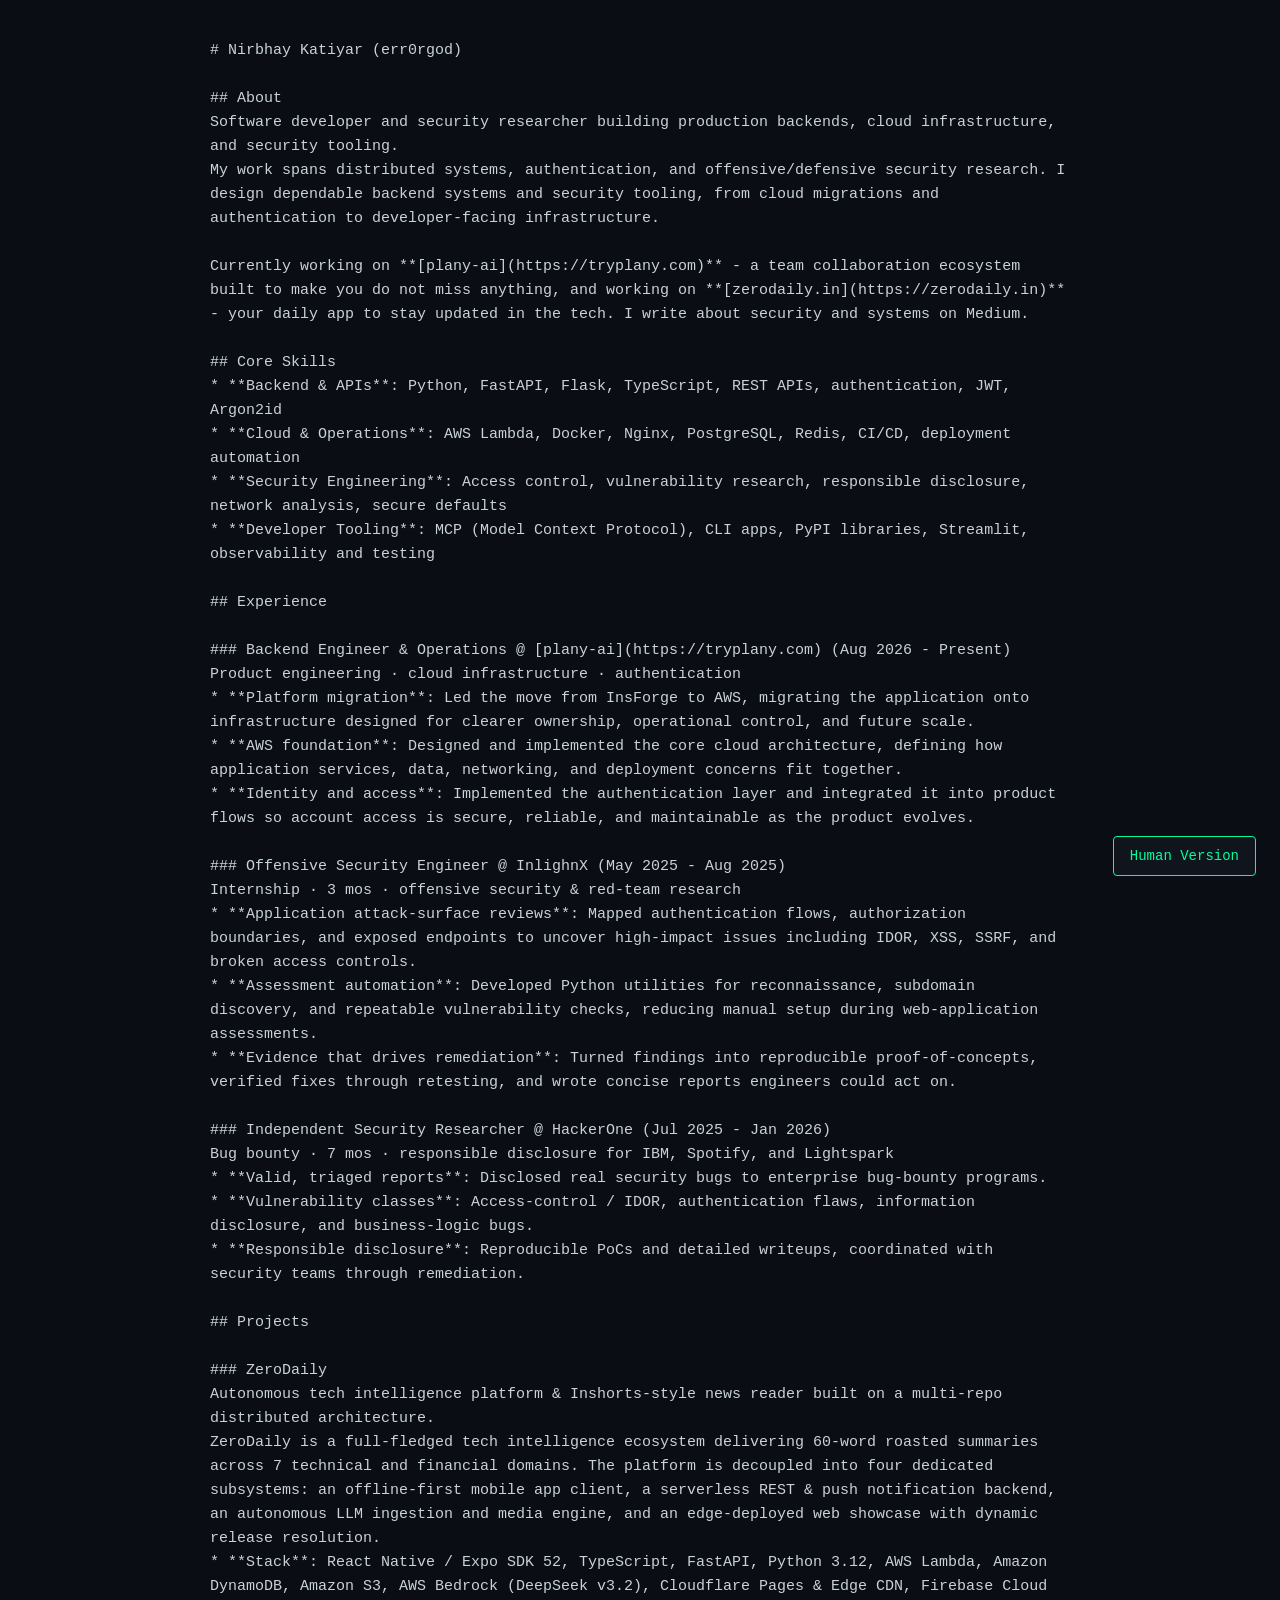
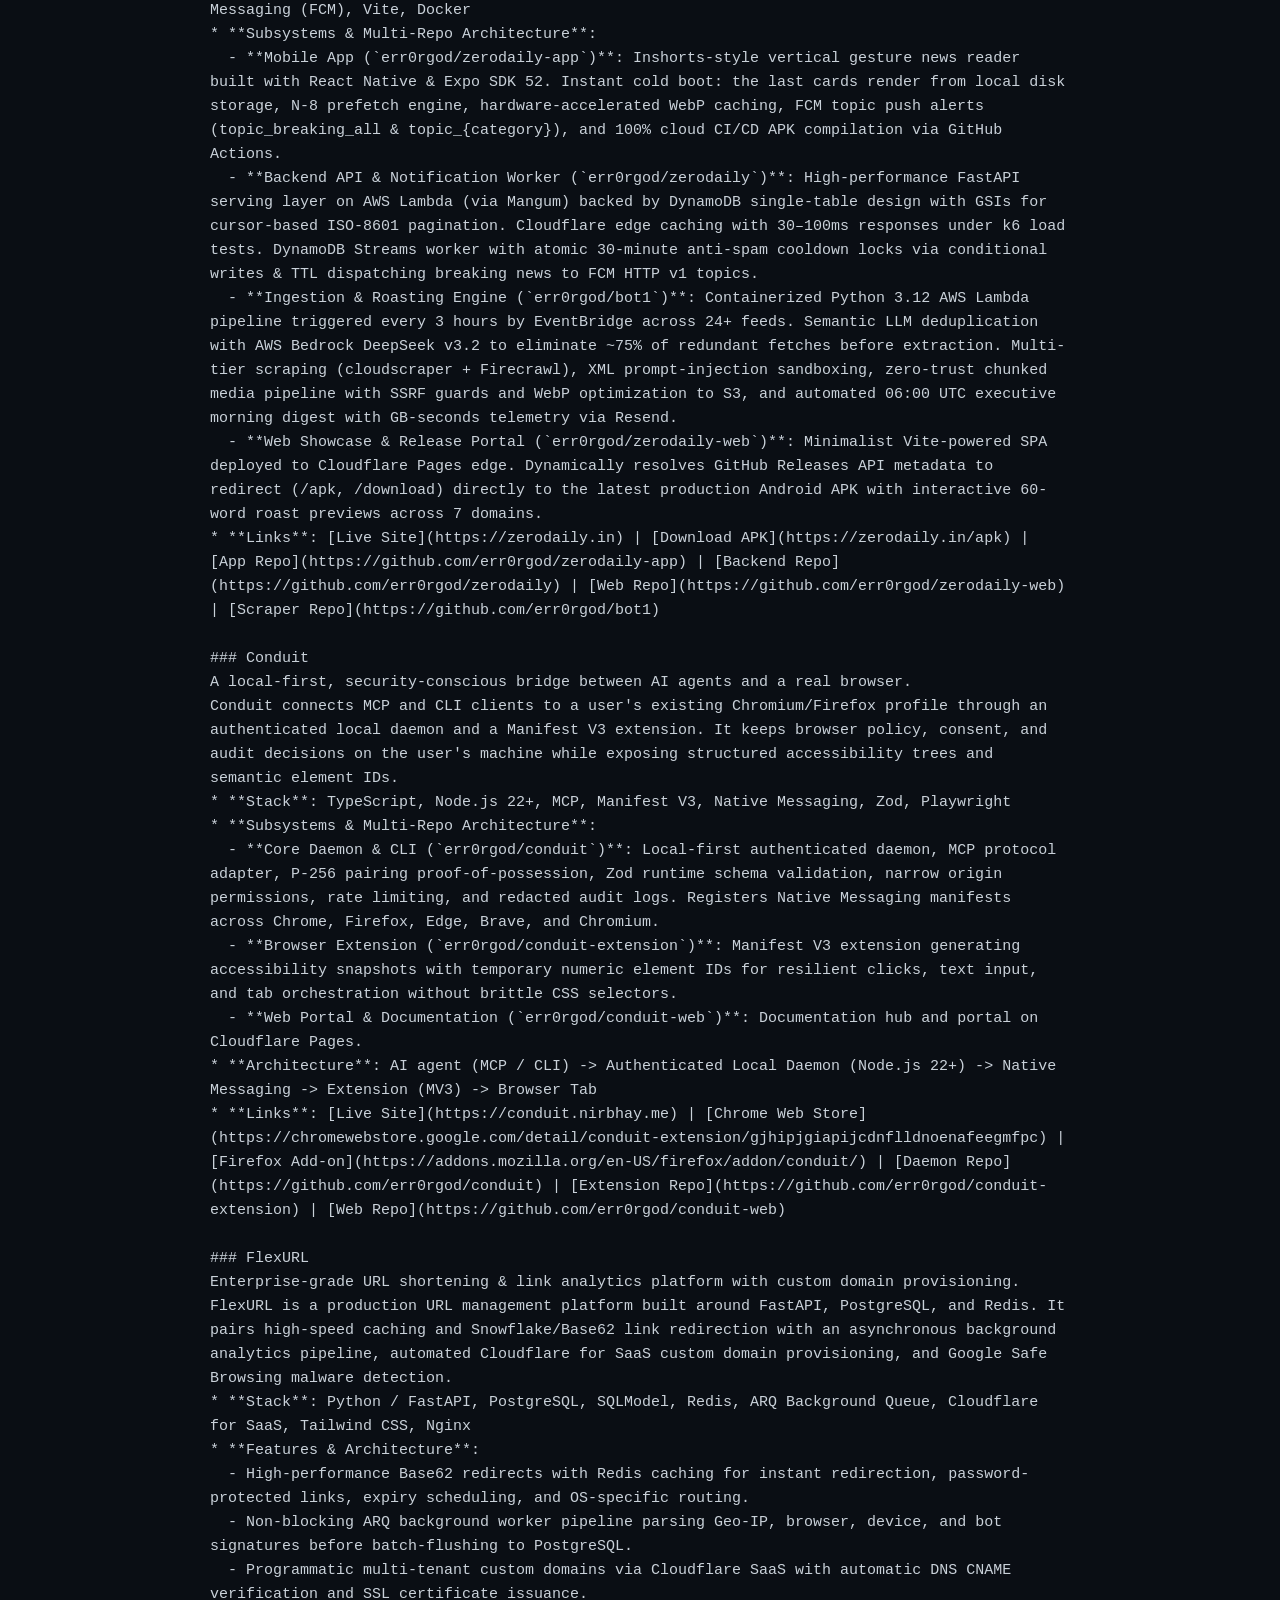
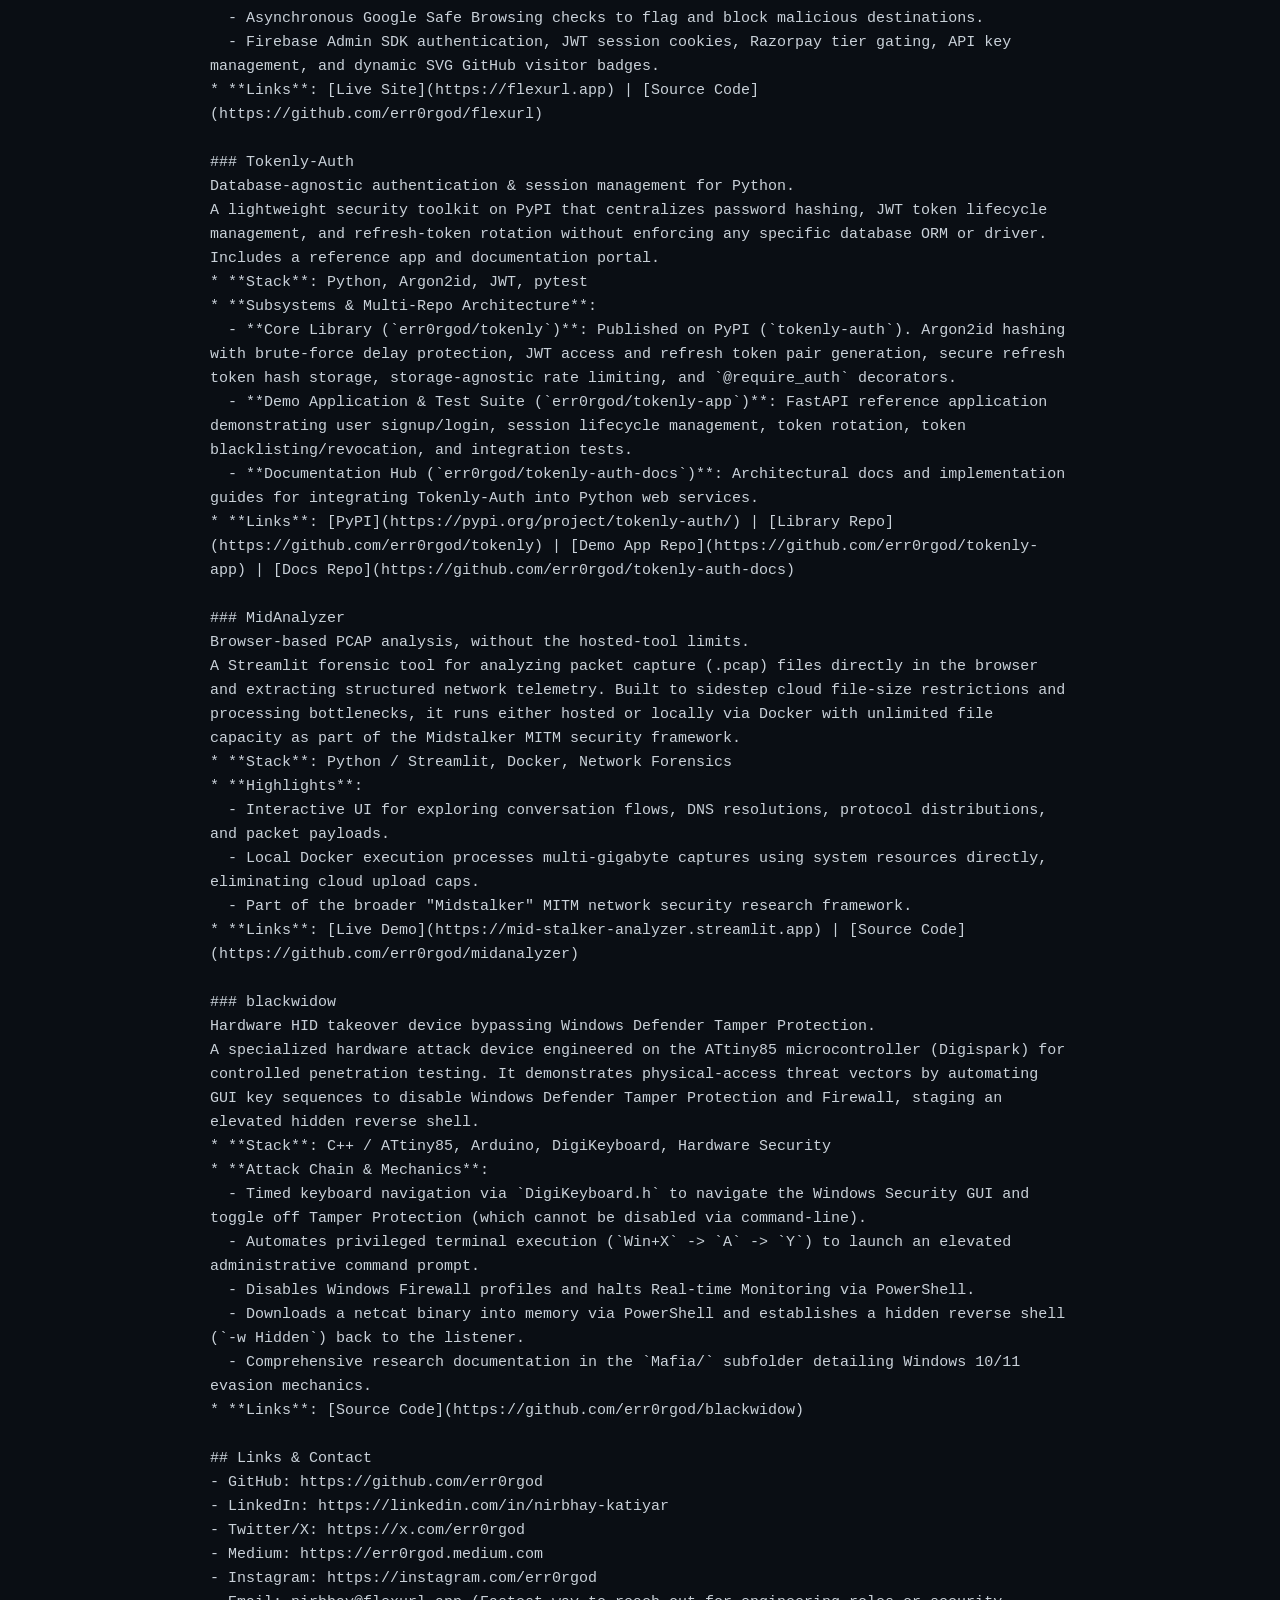
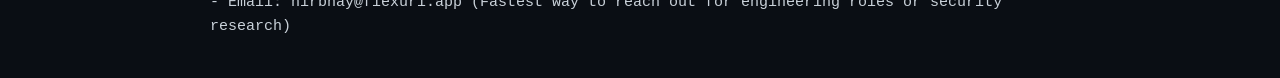
==== commit 7e827be8: "Polish portfolio: commit graph, résumé, OG image, cleanup - Remove publicly served info.txt and unus" ====
--- a/ai/index.html
+++ b/ai/index.html
@@ -88,8 +88,8 @@
 ZeroDaily is a full-fledged tech intelligence ecosystem delivering 60-word roasted summaries across 7 technical and financial domains. The platform is decoupled into four dedicated subsystems: an offline-first mobile app client, a serverless REST & push notification backend, an autonomous LLM ingestion and media engine, and an edge-deployed web showcase with dynamic release resolution.
 * **Stack**: React Native / Expo SDK 52, TypeScript, FastAPI, Python 3.12, AWS Lambda, Amazon DynamoDB, Amazon S3, AWS Bedrock (DeepSeek v3.2), Cloudflare Pages & Edge CDN, Firebase Cloud Messaging (FCM), Vite, Docker
 * **Subsystems & Multi-Repo Architecture**:
-  - **Mobile App (`err0rgod/zerodaily-app`)**: Inshorts-style vertical gesture news reader built with React Native & Expo SDK 52. 0ms cold-boot renders from local disk storage, N-8 prefetch engine, hardware-accelerated WebP caching, FCM topic push alerts (topic_breaking_all & topic_{category}), and 100% cloud CI/CD APK compilation via GitHub Actions.
-  - **Backend API & Notification Worker (`err0rgod/zerodaily`)**: High-performance FastAPI serving layer on AWS Lambda (via Mangum) backed by DynamoDB single-table design with GSIs for cursor-based ISO-8601 pagination. Cloudflare edge caching headers for 10–20ms global delivery. DynamoDB Streams worker with atomic 30-minute anti-spam cooldown locks via conditional writes & TTL dispatching breaking news to FCM HTTP v1 topics.
+  - **Mobile App (`err0rgod/zerodaily-app`)**: Inshorts-style vertical gesture news reader built with React Native & Expo SDK 52. Instant cold boot: the last cards render from local disk storage, N-8 prefetch engine, hardware-accelerated WebP caching, FCM topic push alerts (topic_breaking_all & topic_{category}), and 100% cloud CI/CD APK compilation via GitHub Actions.
+  - **Backend API & Notification Worker (`err0rgod/zerodaily`)**: High-performance FastAPI serving layer on AWS Lambda (via Mangum) backed by DynamoDB single-table design with GSIs for cursor-based ISO-8601 pagination. Cloudflare edge caching with 30–100ms responses under k6 load tests. DynamoDB Streams worker with atomic 30-minute anti-spam cooldown locks via conditional writes & TTL dispatching breaking news to FCM HTTP v1 topics.
   - **Ingestion & Roasting Engine (`err0rgod/bot1`)**: Containerized Python 3.12 AWS Lambda pipeline triggered every 3 hours by EventBridge across 24+ feeds. Semantic LLM deduplication with AWS Bedrock DeepSeek v3.2 to eliminate ~75% of redundant fetches before extraction. Multi-tier scraping (cloudscraper + Firecrawl), XML prompt-injection sandboxing, zero-trust chunked media pipeline with SSRF guards and WebP optimization to S3, and automated 06:00 UTC executive morning digest with GB-seconds telemetry via Resend.
   - **Web Showcase & Release Portal (`err0rgod/zerodaily-web`)**: Minimalist Vite-powered SPA deployed to Cloudflare Pages edge. Dynamically resolves GitHub Releases API metadata to redirect (/apk, /download) directly to the latest production Android APK with interactive 60-word roast previews across 7 domains.
 * **Links**: [Live Site](https://zerodaily.in) | [Download APK](https://zerodaily.in/apk) | [App Repo](https://github.com/err0rgod/zerodaily-app) | [Backend Repo](https://github.com/err0rgod/zerodaily) | [Web Repo](https://github.com/err0rgod/zerodaily-web) | [Scraper Repo](https://github.com/err0rgod/bot1)
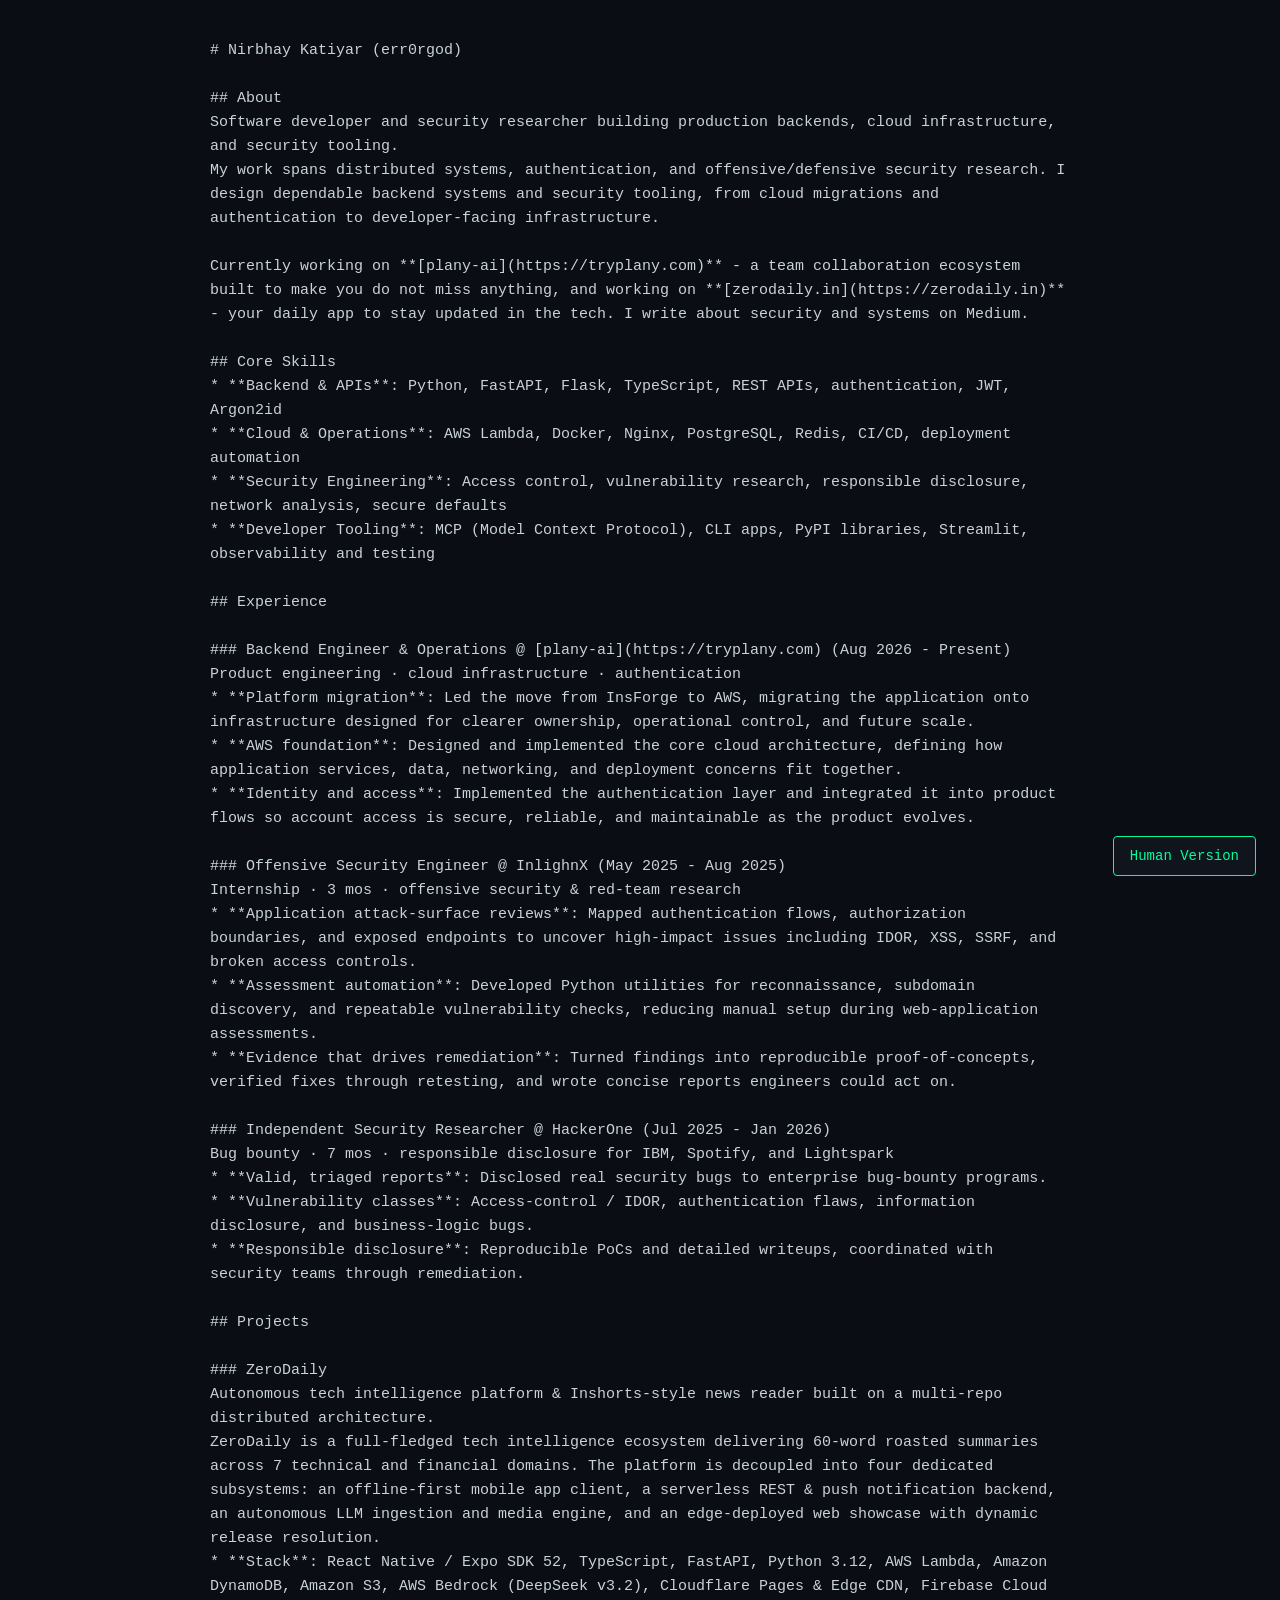
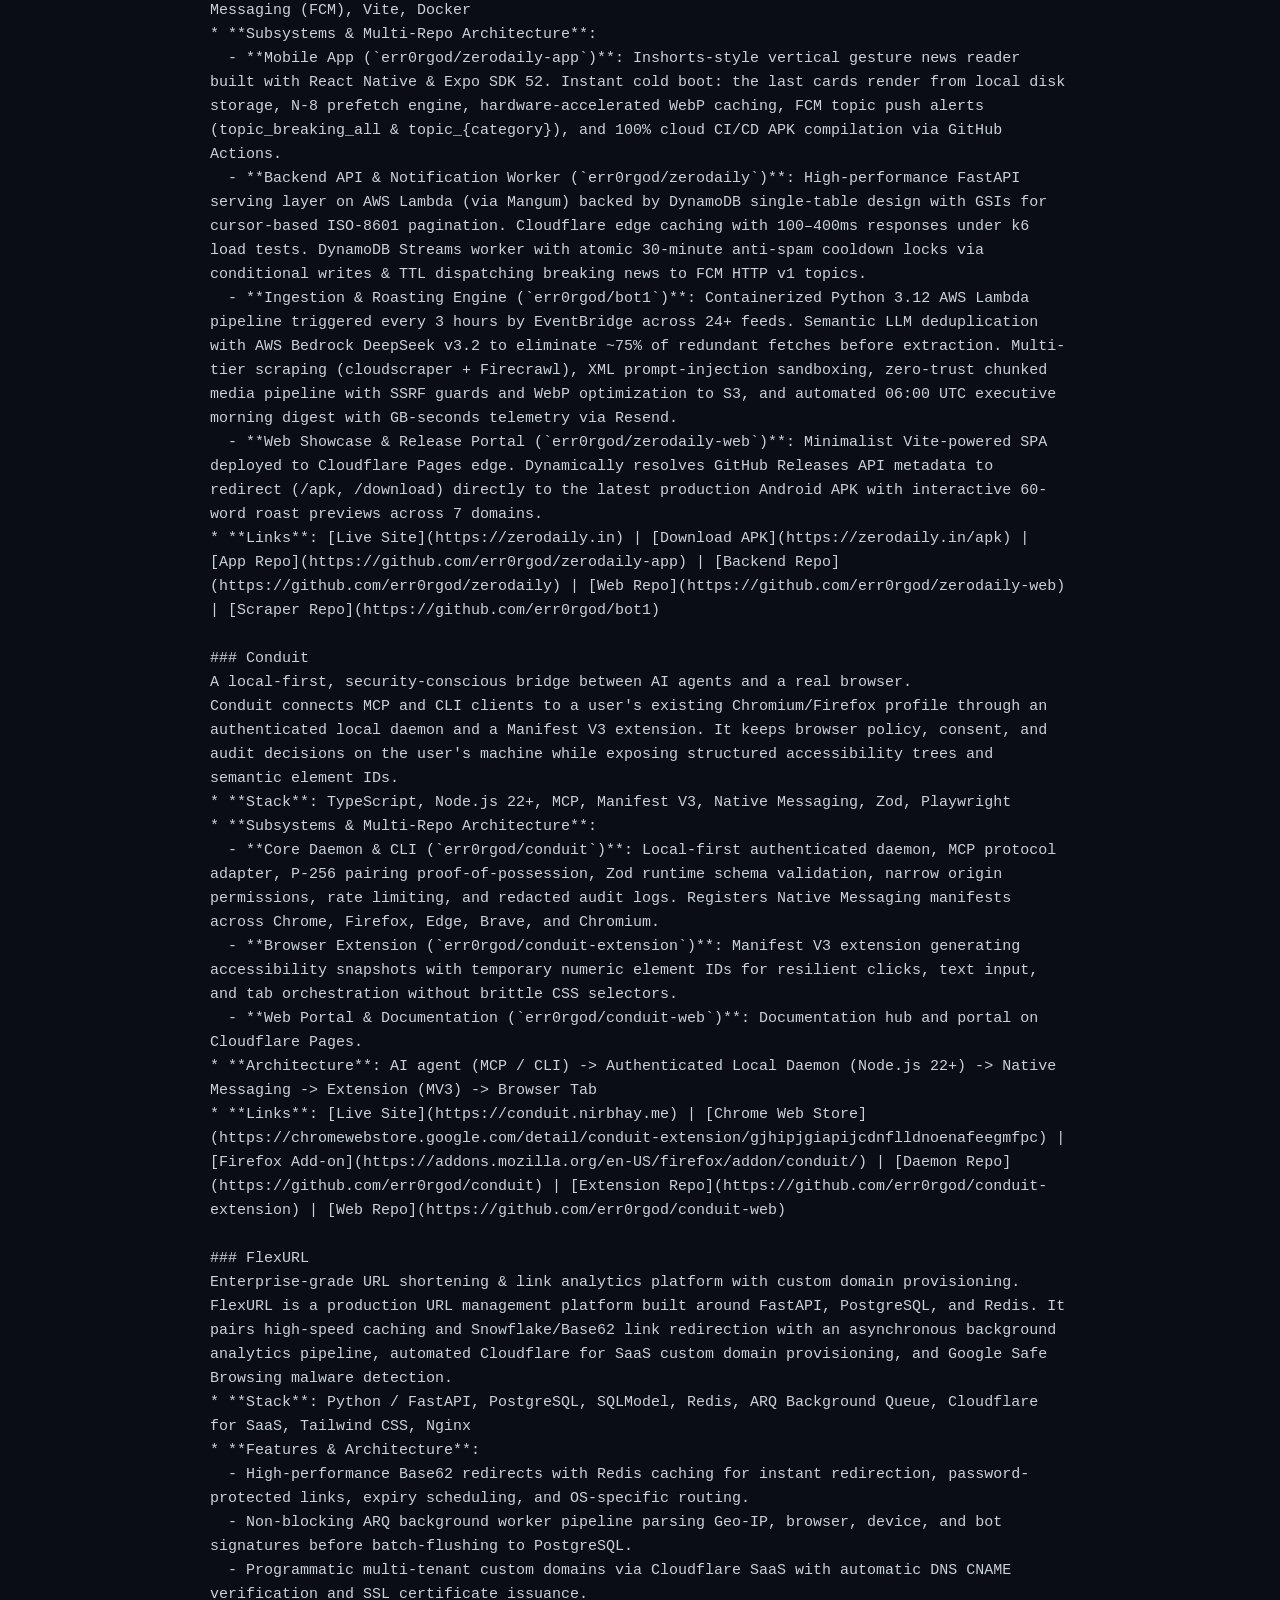
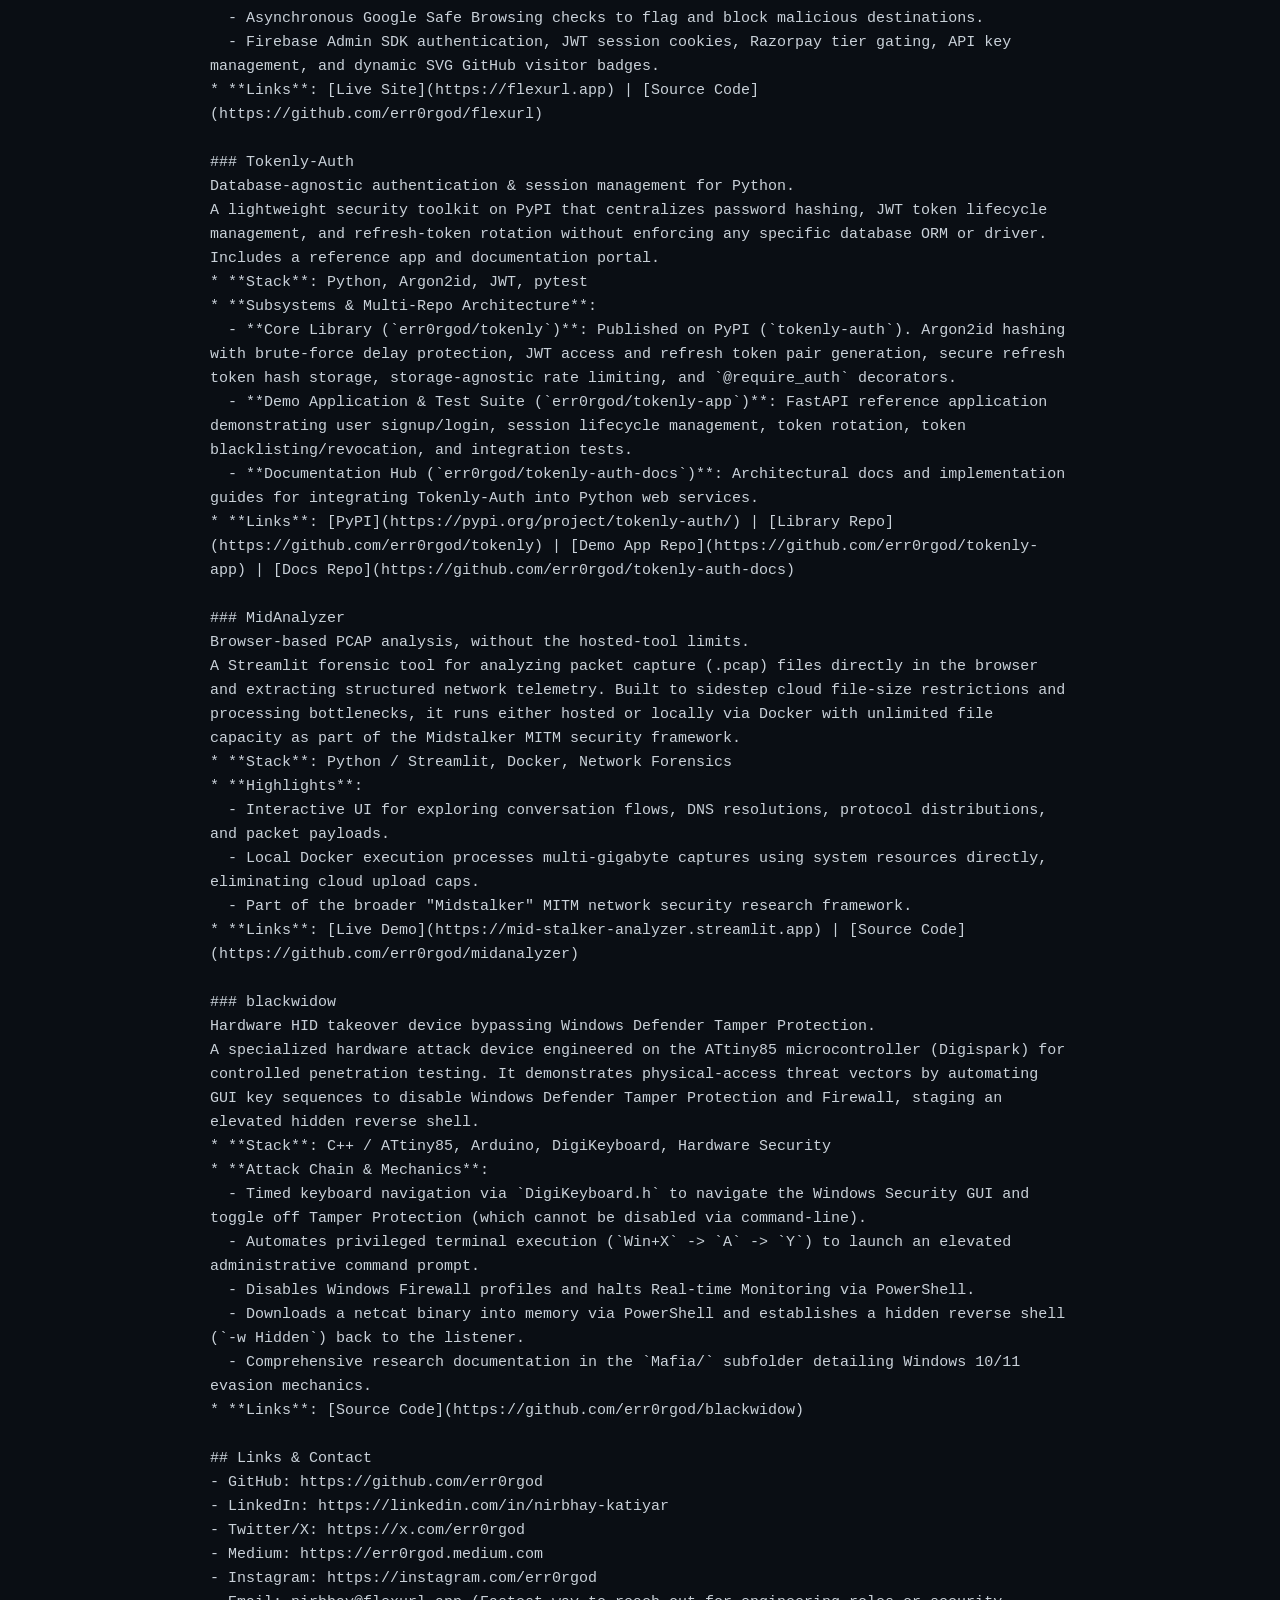
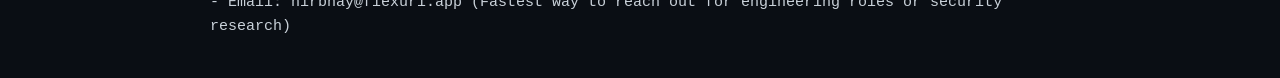
==== commit 11bc8600: "Update ZeroDaily figures: 400+ published/day, 100-400ms API response Co-Authored-By: Claude Opus 5.5" ====
--- a/ai/index.html
+++ b/ai/index.html
@@ -89,7 +89,7 @@
 * **Stack**: React Native / Expo SDK 52, TypeScript, FastAPI, Python 3.12, AWS Lambda, Amazon DynamoDB, Amazon S3, AWS Bedrock (DeepSeek v3.2), Cloudflare Pages & Edge CDN, Firebase Cloud Messaging (FCM), Vite, Docker
 * **Subsystems & Multi-Repo Architecture**:
   - **Mobile App (`err0rgod/zerodaily-app`)**: Inshorts-style vertical gesture news reader built with React Native & Expo SDK 52. Instant cold boot: the last cards render from local disk storage, N-8 prefetch engine, hardware-accelerated WebP caching, FCM topic push alerts (topic_breaking_all & topic_{category}), and 100% cloud CI/CD APK compilation via GitHub Actions.
-  - **Backend API & Notification Worker (`err0rgod/zerodaily`)**: High-performance FastAPI serving layer on AWS Lambda (via Mangum) backed by DynamoDB single-table design with GSIs for cursor-based ISO-8601 pagination. Cloudflare edge caching with 30–100ms responses under k6 load tests. DynamoDB Streams worker with atomic 30-minute anti-spam cooldown locks via conditional writes & TTL dispatching breaking news to FCM HTTP v1 topics.
+  - **Backend API & Notification Worker (`err0rgod/zerodaily`)**: High-performance FastAPI serving layer on AWS Lambda (via Mangum) backed by DynamoDB single-table design with GSIs for cursor-based ISO-8601 pagination. Cloudflare edge caching with 100–400ms responses under k6 load tests. DynamoDB Streams worker with atomic 30-minute anti-spam cooldown locks via conditional writes & TTL dispatching breaking news to FCM HTTP v1 topics.
   - **Ingestion & Roasting Engine (`err0rgod/bot1`)**: Containerized Python 3.12 AWS Lambda pipeline triggered every 3 hours by EventBridge across 24+ feeds. Semantic LLM deduplication with AWS Bedrock DeepSeek v3.2 to eliminate ~75% of redundant fetches before extraction. Multi-tier scraping (cloudscraper + Firecrawl), XML prompt-injection sandboxing, zero-trust chunked media pipeline with SSRF guards and WebP optimization to S3, and automated 06:00 UTC executive morning digest with GB-seconds telemetry via Resend.
   - **Web Showcase & Release Portal (`err0rgod/zerodaily-web`)**: Minimalist Vite-powered SPA deployed to Cloudflare Pages edge. Dynamically resolves GitHub Releases API metadata to redirect (/apk, /download) directly to the latest production Android APK with interactive 60-word roast previews across 7 domains.
 * **Links**: [Live Site](https://zerodaily.in) | [Download APK](https://zerodaily.in/apk) | [App Repo](https://github.com/err0rgod/zerodaily-app) | [Backend Repo](https://github.com/err0rgod/zerodaily) | [Web Repo](https://github.com/err0rgod/zerodaily-web) | [Scraper Repo](https://github.com/err0rgod/bot1)
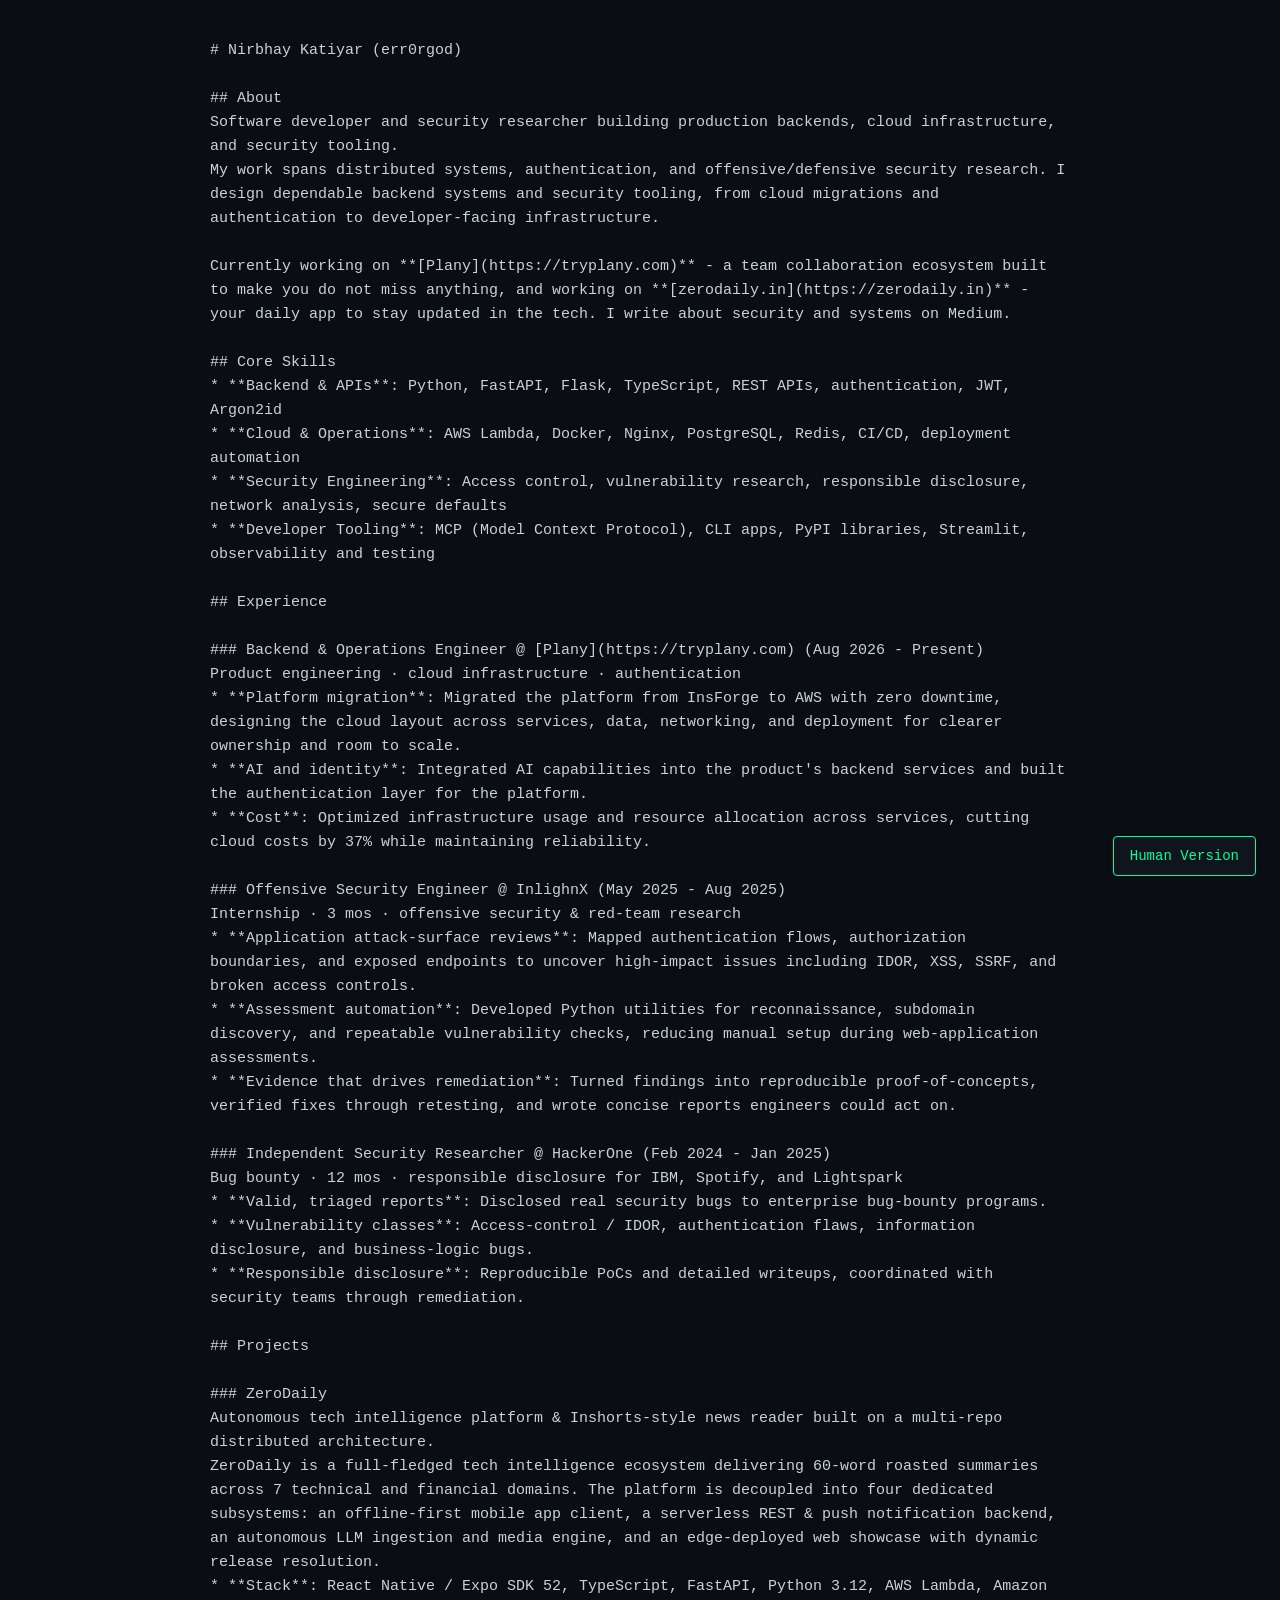
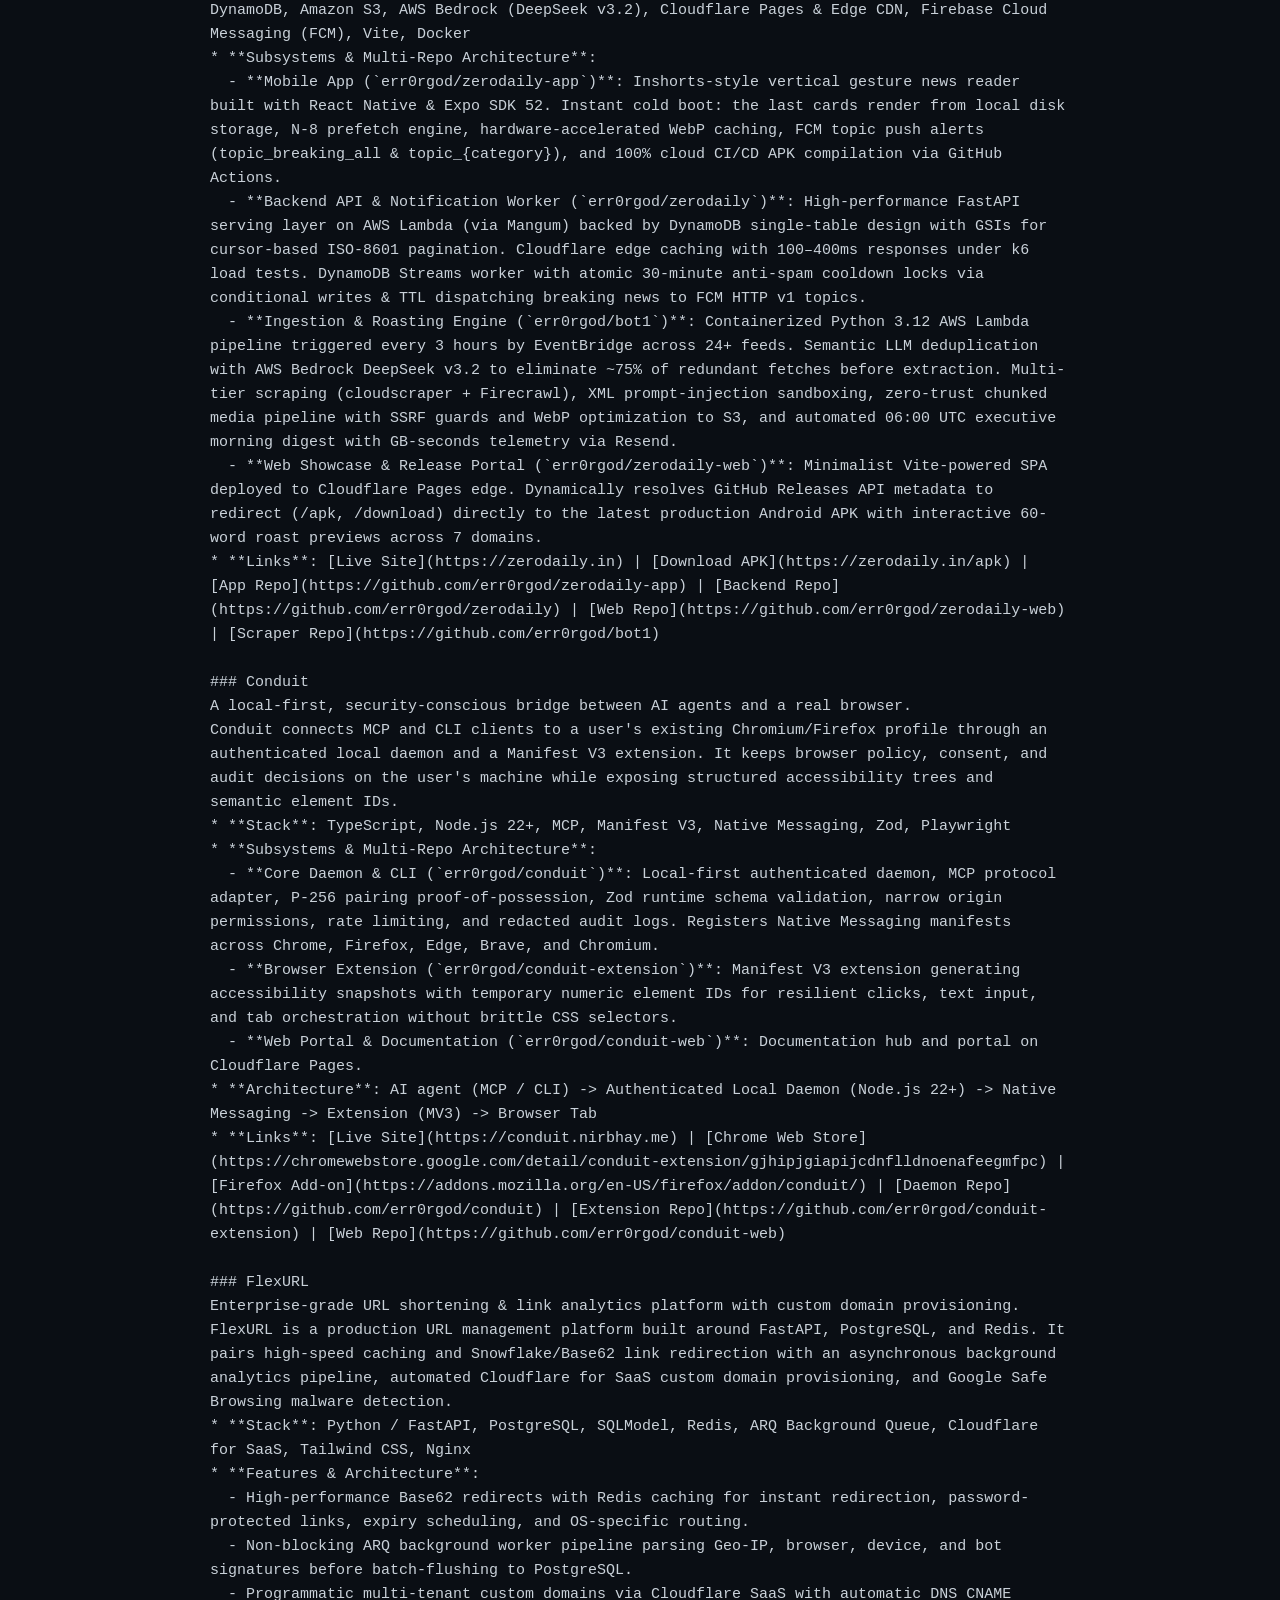
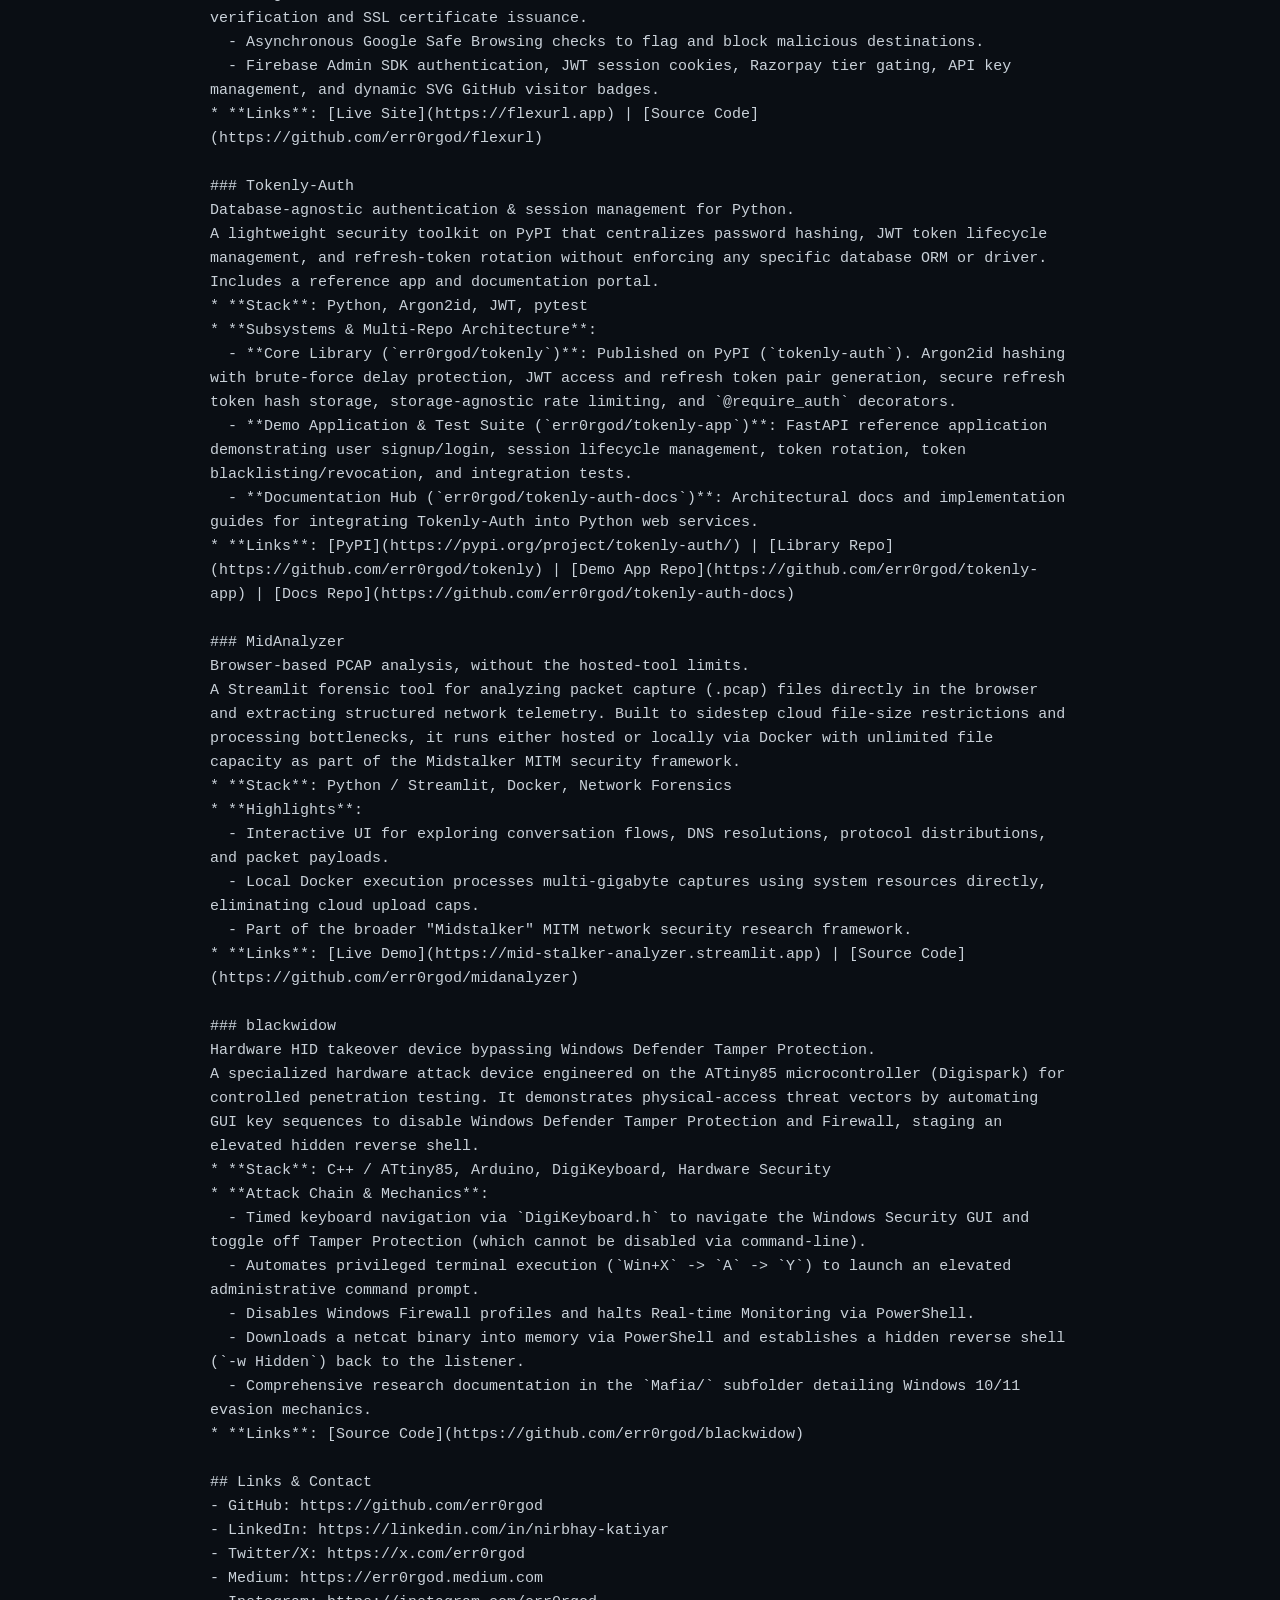
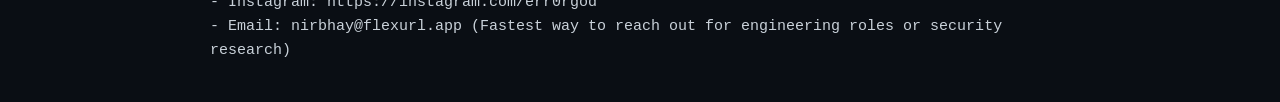
==== commit 1ead2305: "Match experience to the resume; publish resume without phone number - Plany role: Backend & operatio" ====
--- a/ai/index.html
+++ b/ai/index.html
@@ -53,7 +53,7 @@
 Software developer and security researcher building production backends, cloud infrastructure, and security tooling.
 My work spans distributed systems, authentication, and offensive/defensive security research. I design dependable backend systems and security tooling, from cloud migrations and authentication to developer-facing infrastructure.
 
-Currently working on **[plany-ai](https://tryplany.com)** - a team collaboration ecosystem built to make you do not miss anything, and working on **[zerodaily.in](https://zerodaily.in)** - your daily app to stay updated in the tech. I write about security and systems on Medium.
+Currently working on **[Plany](https://tryplany.com)** - a team collaboration ecosystem built to make you do not miss anything, and working on **[zerodaily.in](https://zerodaily.in)** - your daily app to stay updated in the tech. I write about security and systems on Medium.
 
 ## Core Skills
 * **Backend & APIs**: Python, FastAPI, Flask, TypeScript, REST APIs, authentication, JWT, Argon2id
@@ -63,11 +63,11 @@
 
 ## Experience
 
-### Backend Engineer & Operations @ [plany-ai](https://tryplany.com) (Aug 2026 - Present)
+### Backend & Operations Engineer @ [Plany](https://tryplany.com) (Aug 2026 - Present)
 Product engineering · cloud infrastructure · authentication
-* **Platform migration**: Led the move from InsForge to AWS, migrating the application onto infrastructure designed for clearer ownership, operational control, and future scale.
-* **AWS foundation**: Designed and implemented the core cloud architecture, defining how application services, data, networking, and deployment concerns fit together.
-* **Identity and access**: Implemented the authentication layer and integrated it into product flows so account access is secure, reliable, and maintainable as the product evolves.
+* **Platform migration**: Migrated the platform from InsForge to AWS with zero downtime, designing the cloud layout across services, data, networking, and deployment for clearer ownership and room to scale.
+* **AI and identity**: Integrated AI capabilities into the product's backend services and built the authentication layer for the platform.
+* **Cost**: Optimized infrastructure usage and resource allocation across services, cutting cloud costs by 37% while maintaining reliability.
 
 ### Offensive Security Engineer @ InlighnX (May 2025 - Aug 2025)
 Internship · 3 mos · offensive security & red-team research
@@ -75,8 +75,8 @@
 * **Assessment automation**: Developed Python utilities for reconnaissance, subdomain discovery, and repeatable vulnerability checks, reducing manual setup during web-application assessments.
 * **Evidence that drives remediation**: Turned findings into reproducible proof-of-concepts, verified fixes through retesting, and wrote concise reports engineers could act on.
 
-### Independent Security Researcher @ HackerOne (Jul 2025 - Jan 2026)
-Bug bounty · 7 mos · responsible disclosure for IBM, Spotify, and Lightspark
+### Independent Security Researcher @ HackerOne (Feb 2024 - Jan 2025)
+Bug bounty · 12 mos · responsible disclosure for IBM, Spotify, and Lightspark
 * **Valid, triaged reports**: Disclosed real security bugs to enterprise bug-bounty programs.
 * **Vulnerability classes**: Access-control / IDOR, authentication flaws, information disclosure, and business-logic bugs.
 * **Responsible disclosure**: Reproducible PoCs and detailed writeups, coordinated with security teams through remediation.
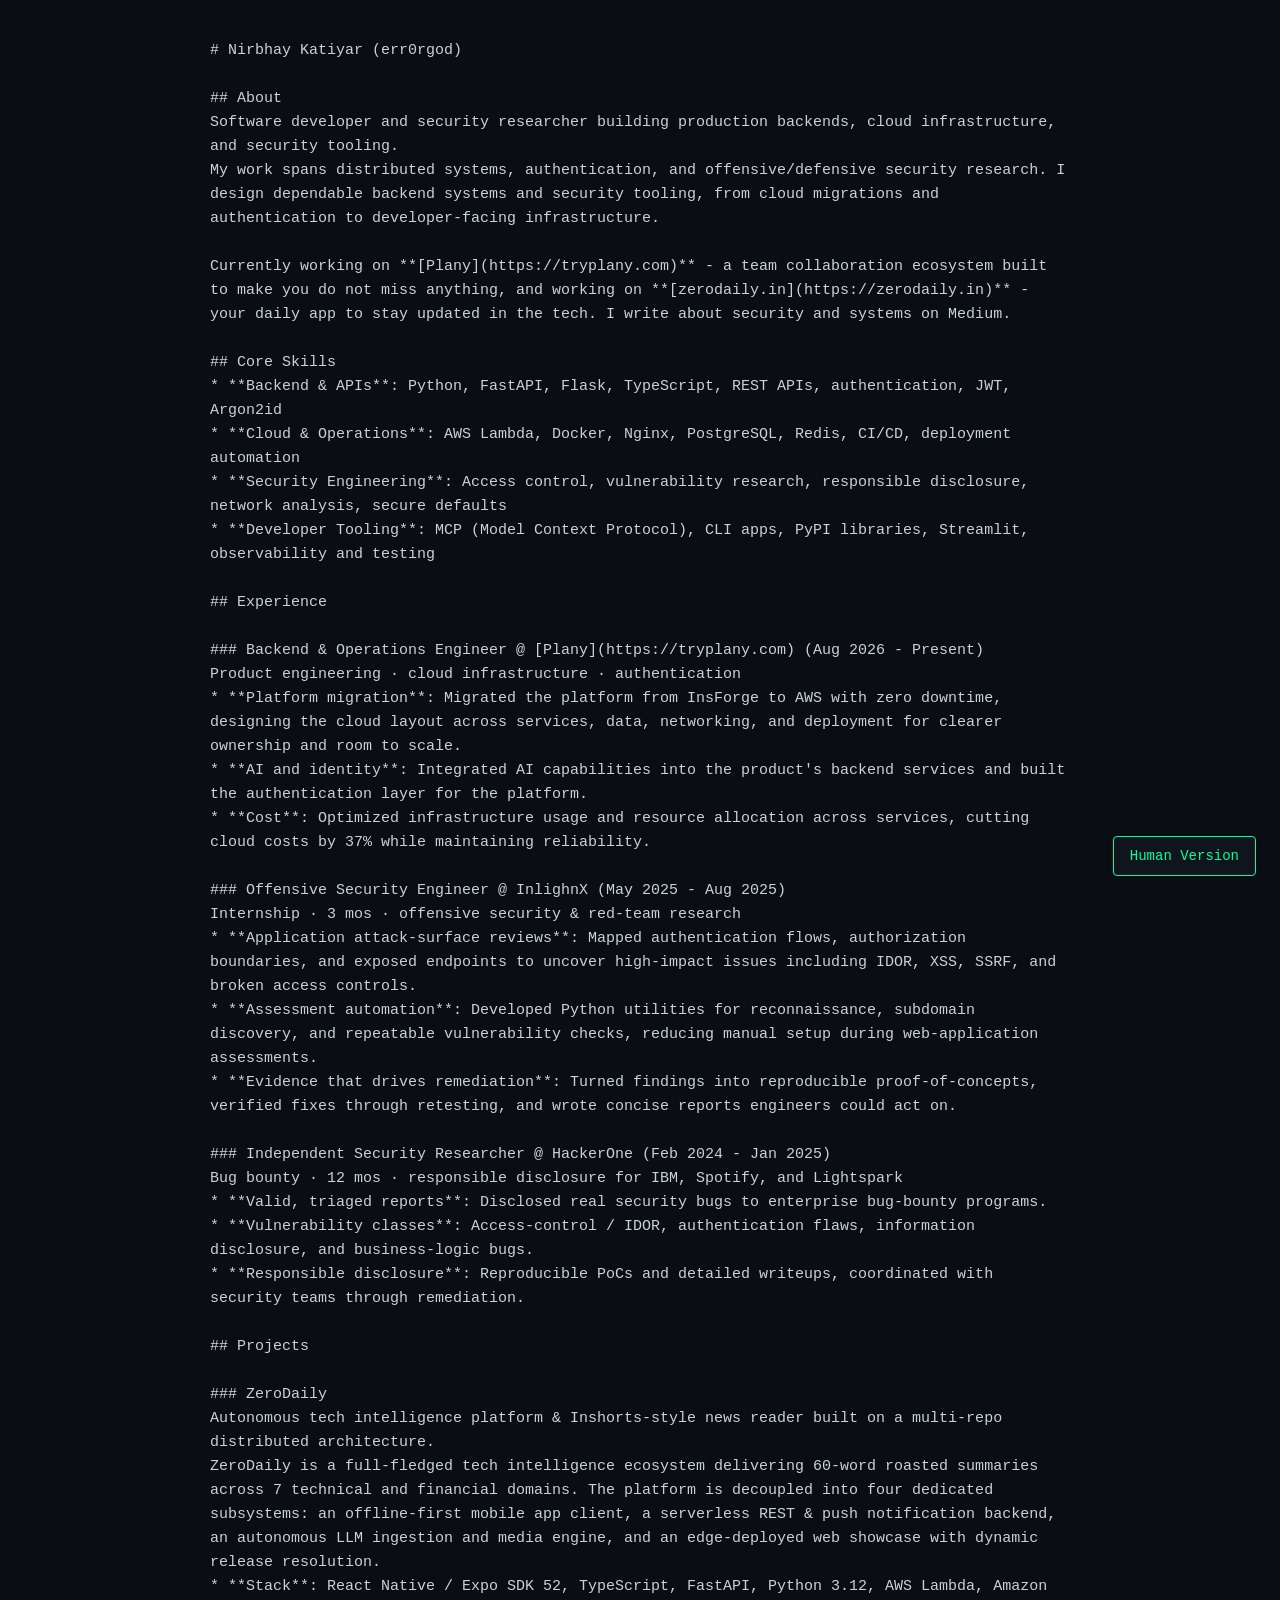
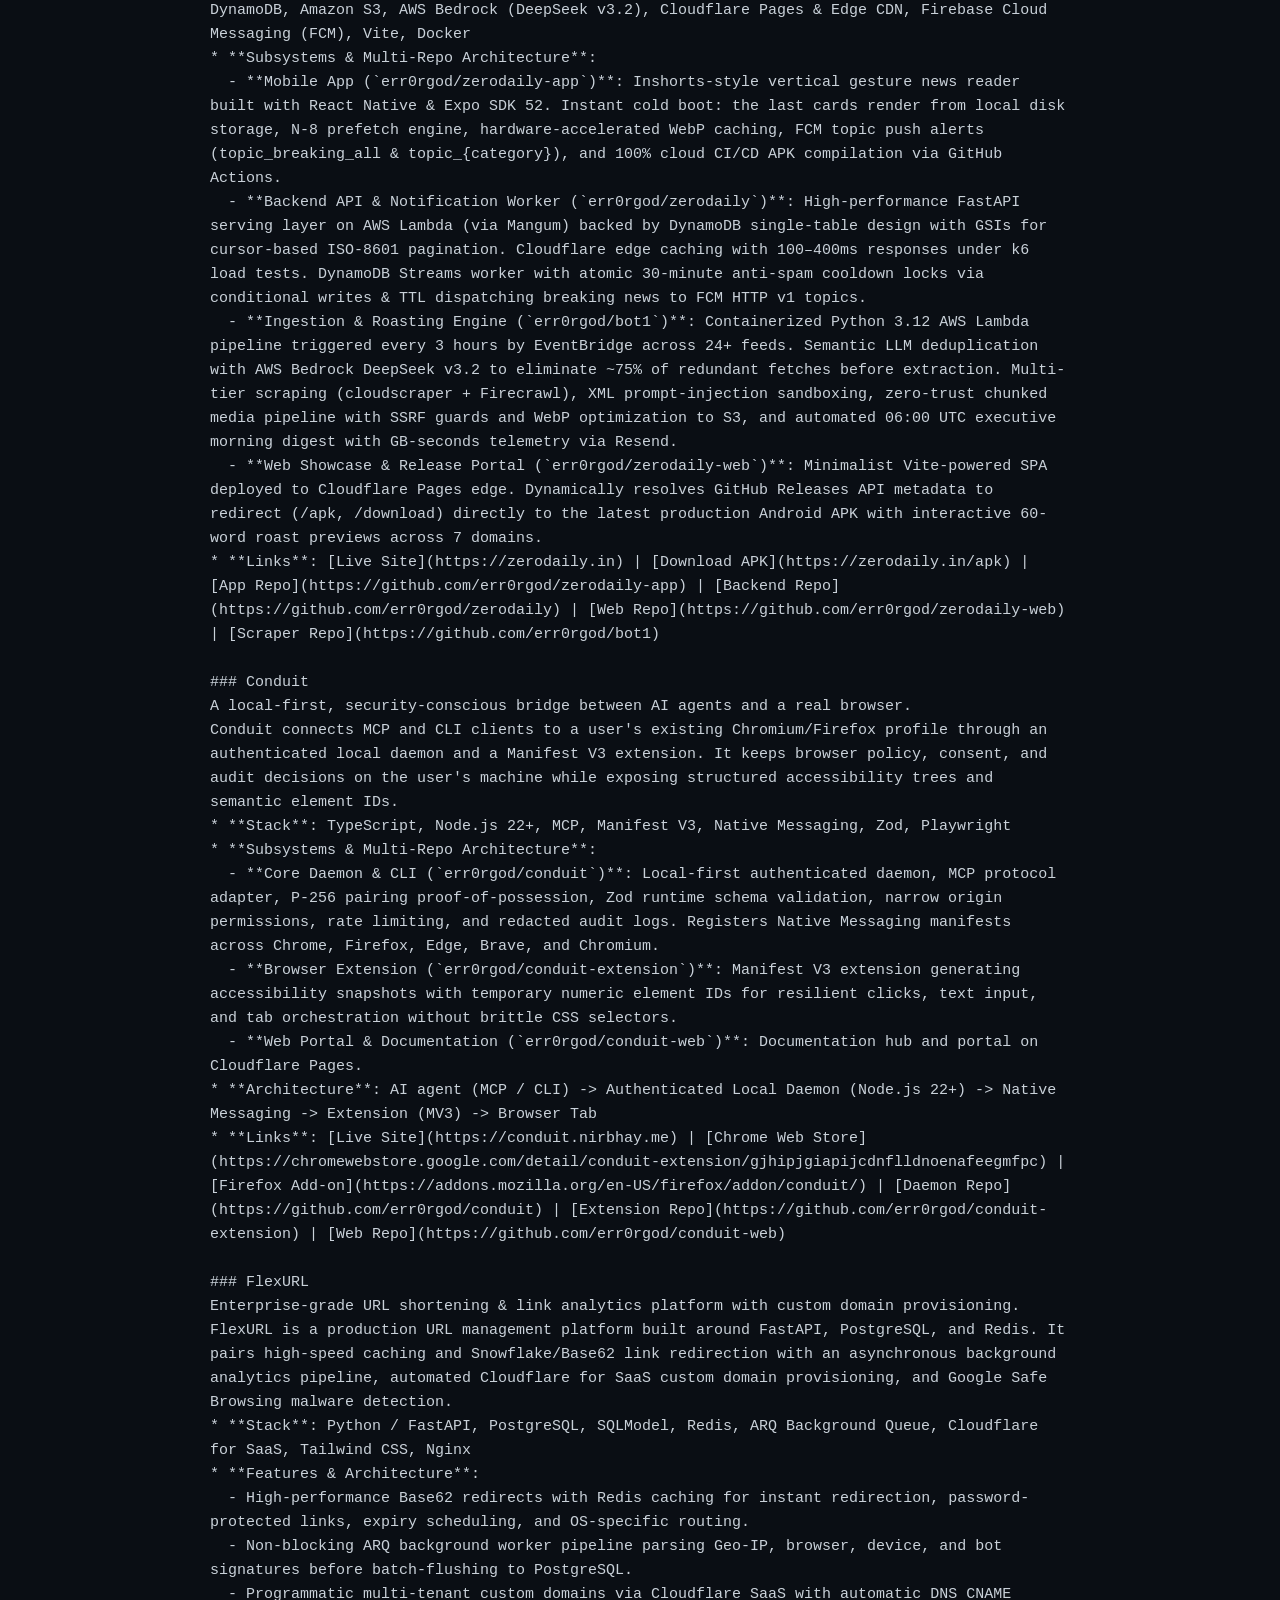
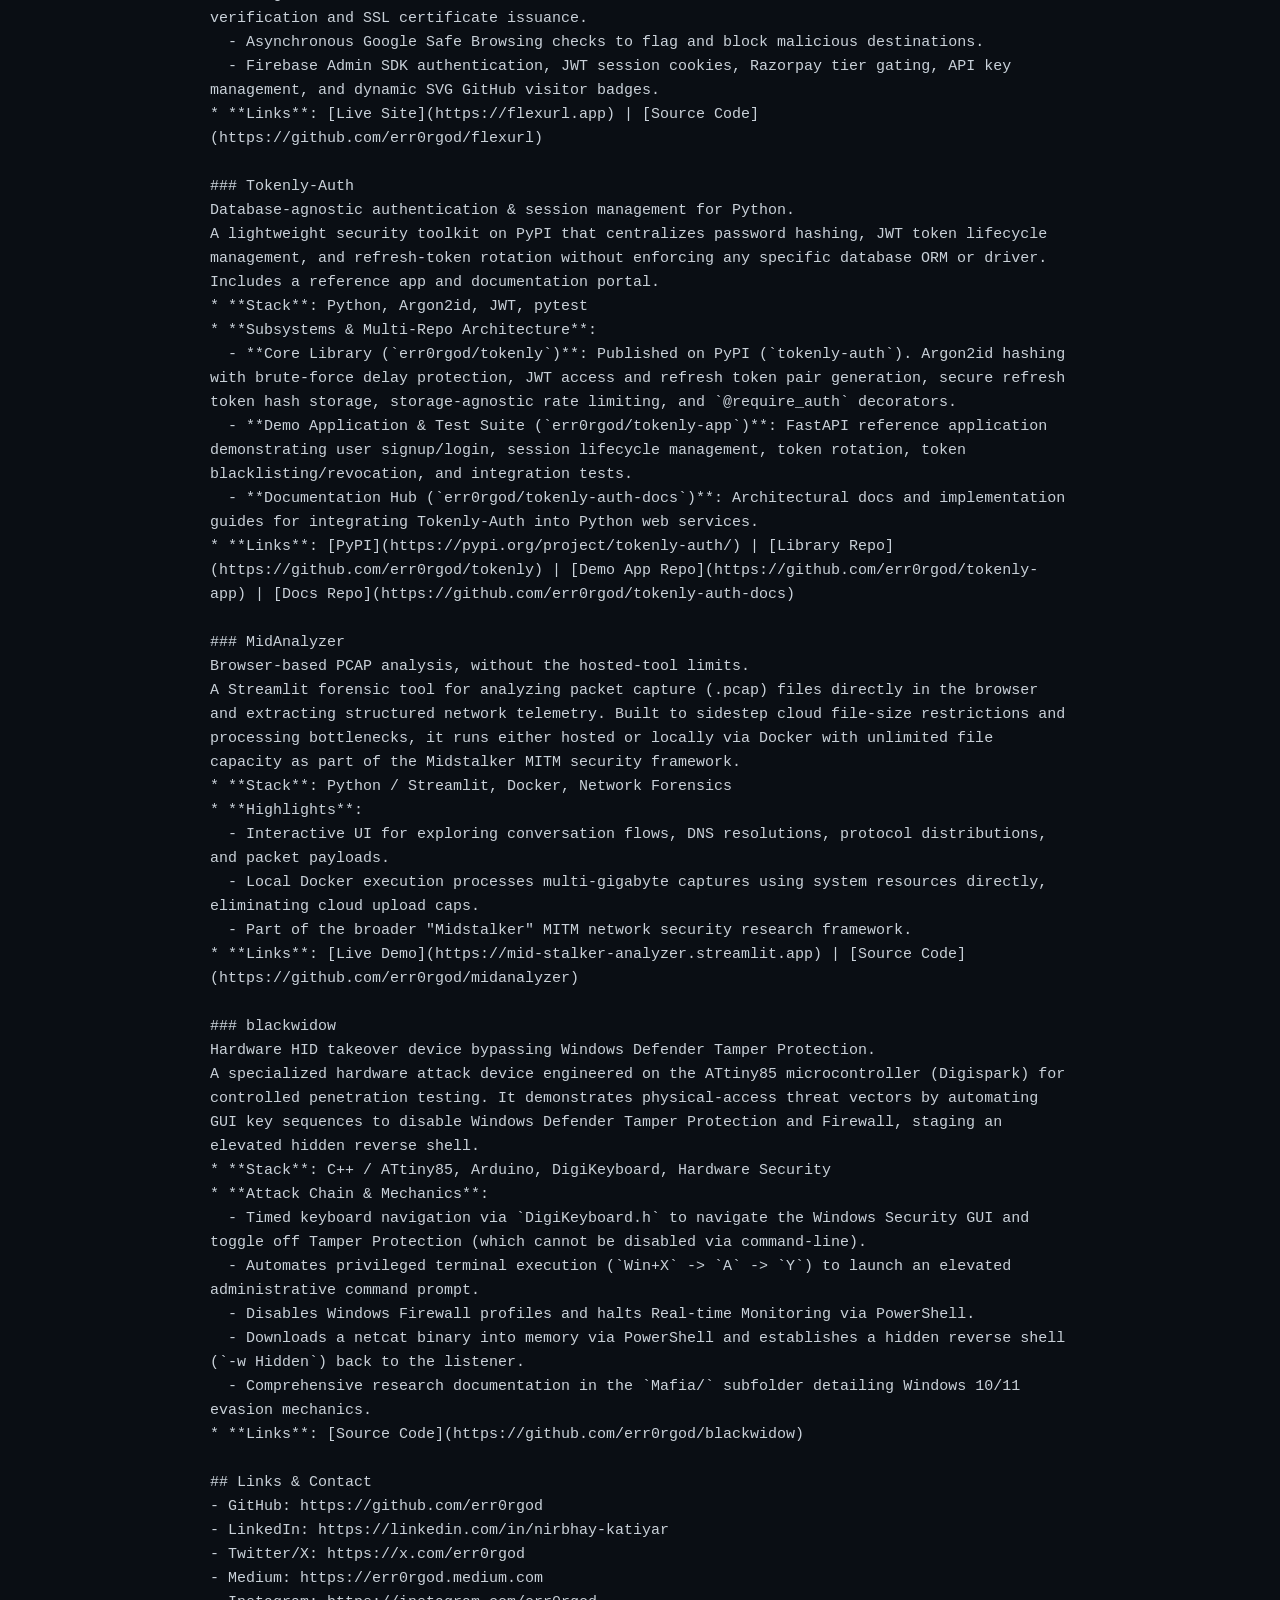
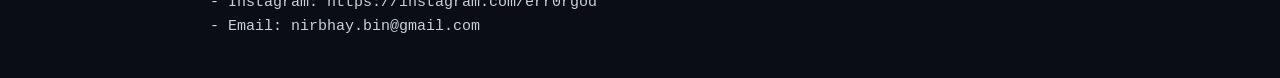
==== commit caa32ae0: "Restyle project pages and Projects list to match the new homepage - Project pages and projects.html " ====
--- a/ai/index.html
+++ b/ai/index.html
@@ -155,7 +155,7 @@
 - Twitter/X: https://x.com/err0rgod
 - Medium: https://err0rgod.medium.com
 - Instagram: https://instagram.com/err0rgod
-- Email: nirbhay@flexurl.app (Fastest way to reach out for engineering roles or security research)
+- Email: nirbhay.bin@gmail.com
 </pre>
 <a href="/" class="mode-switch">Human Version</a>
 </body>
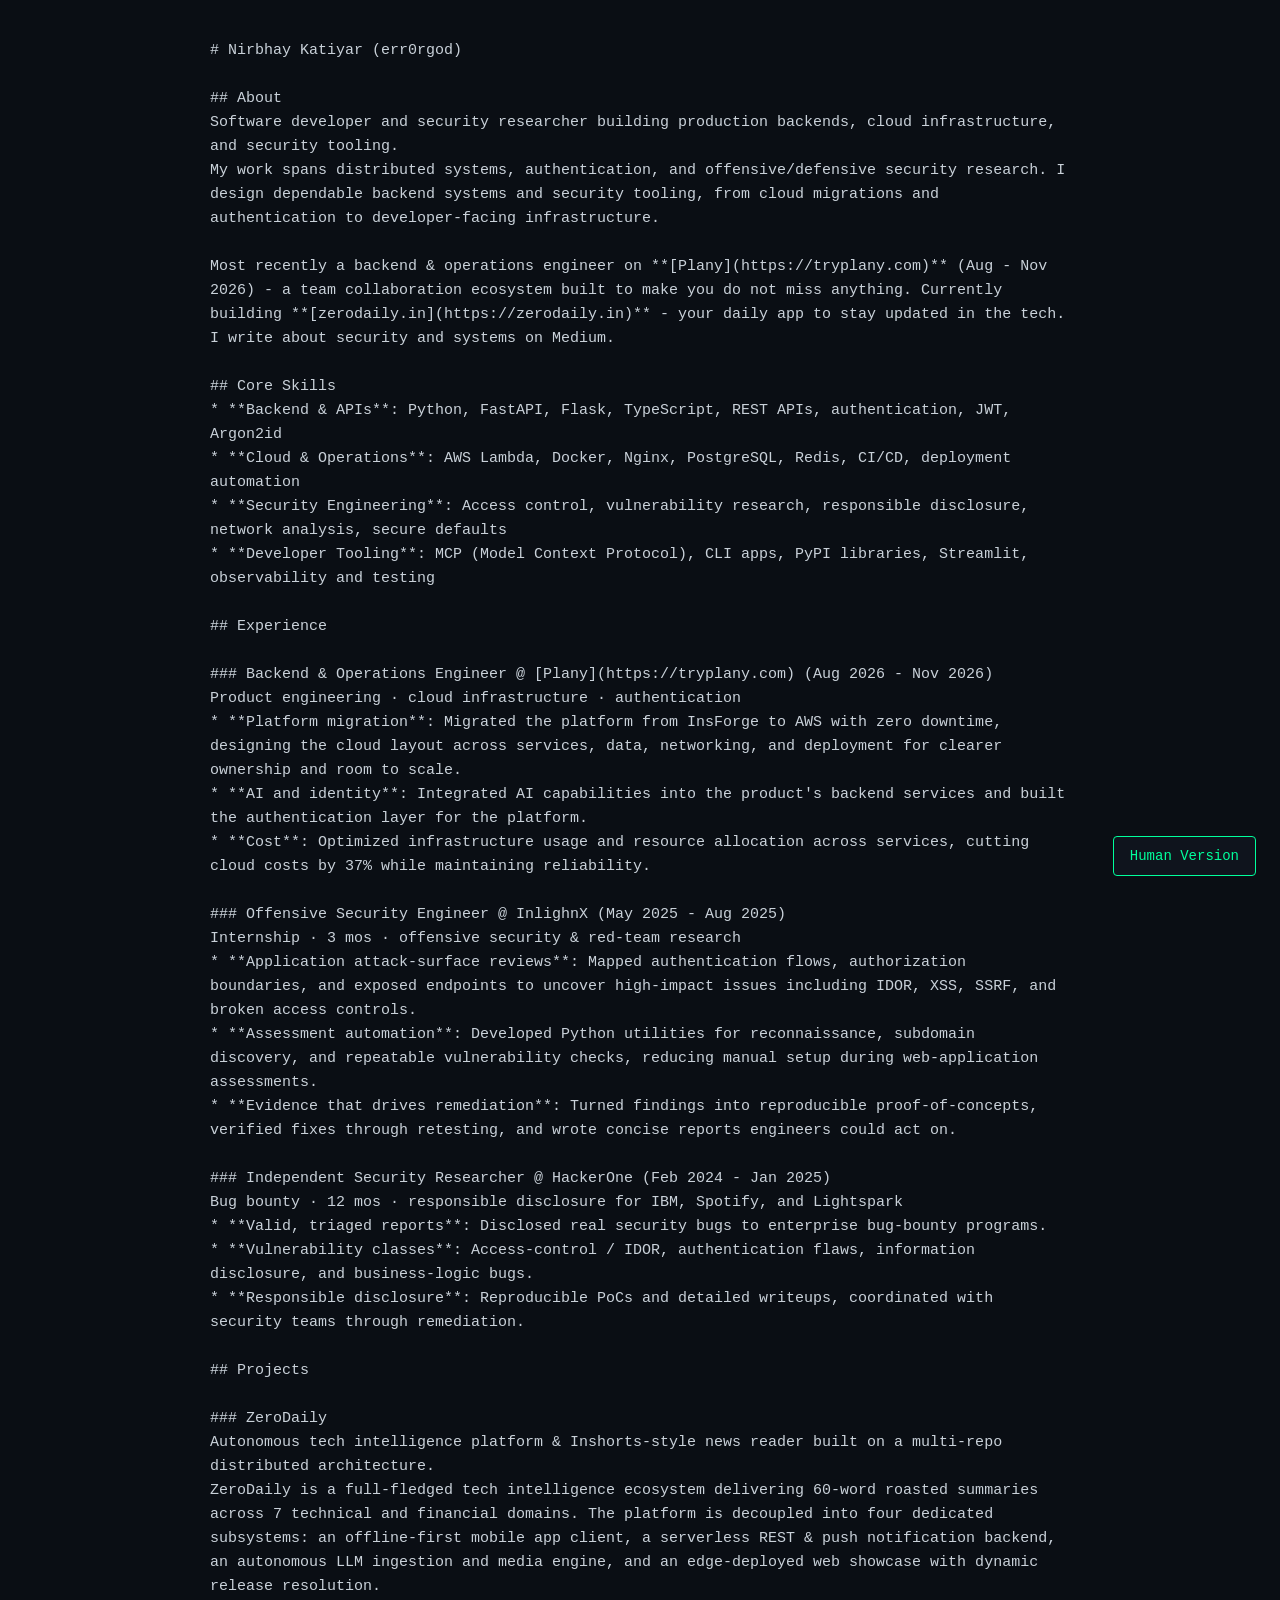
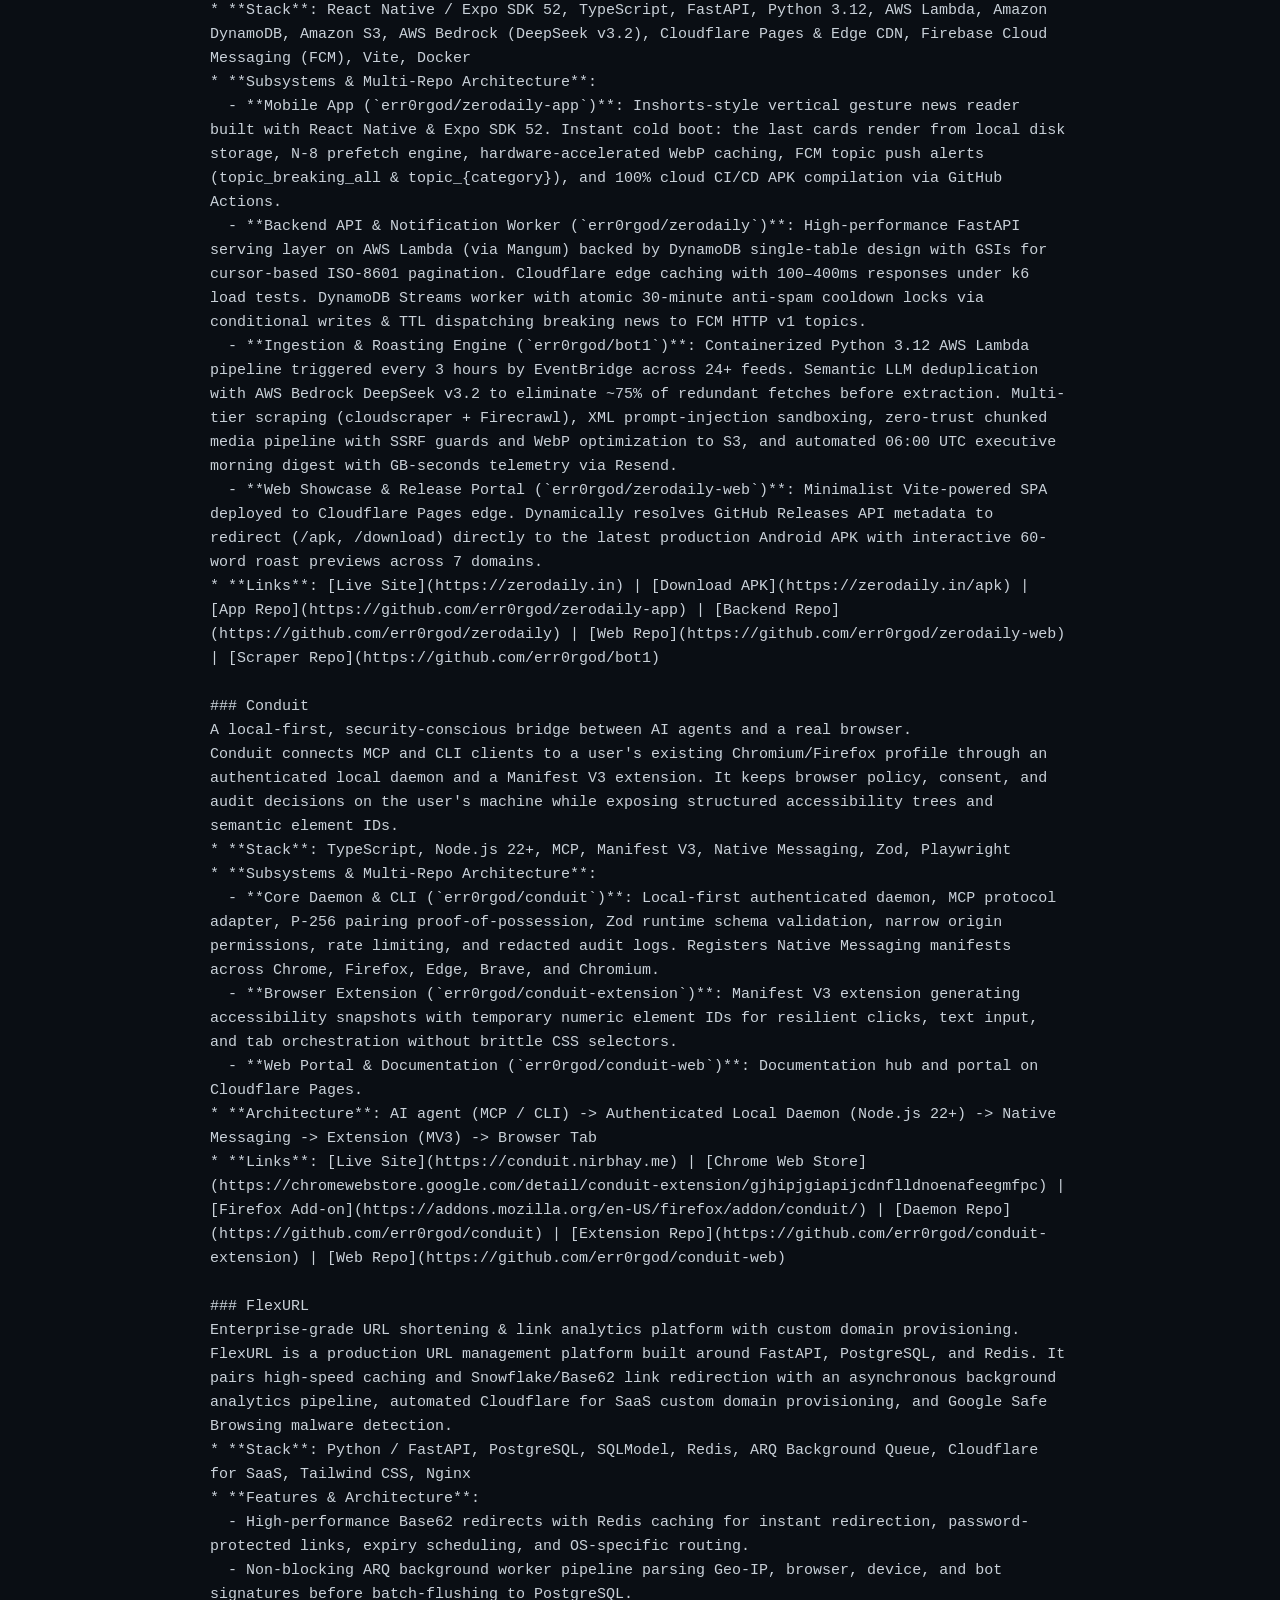
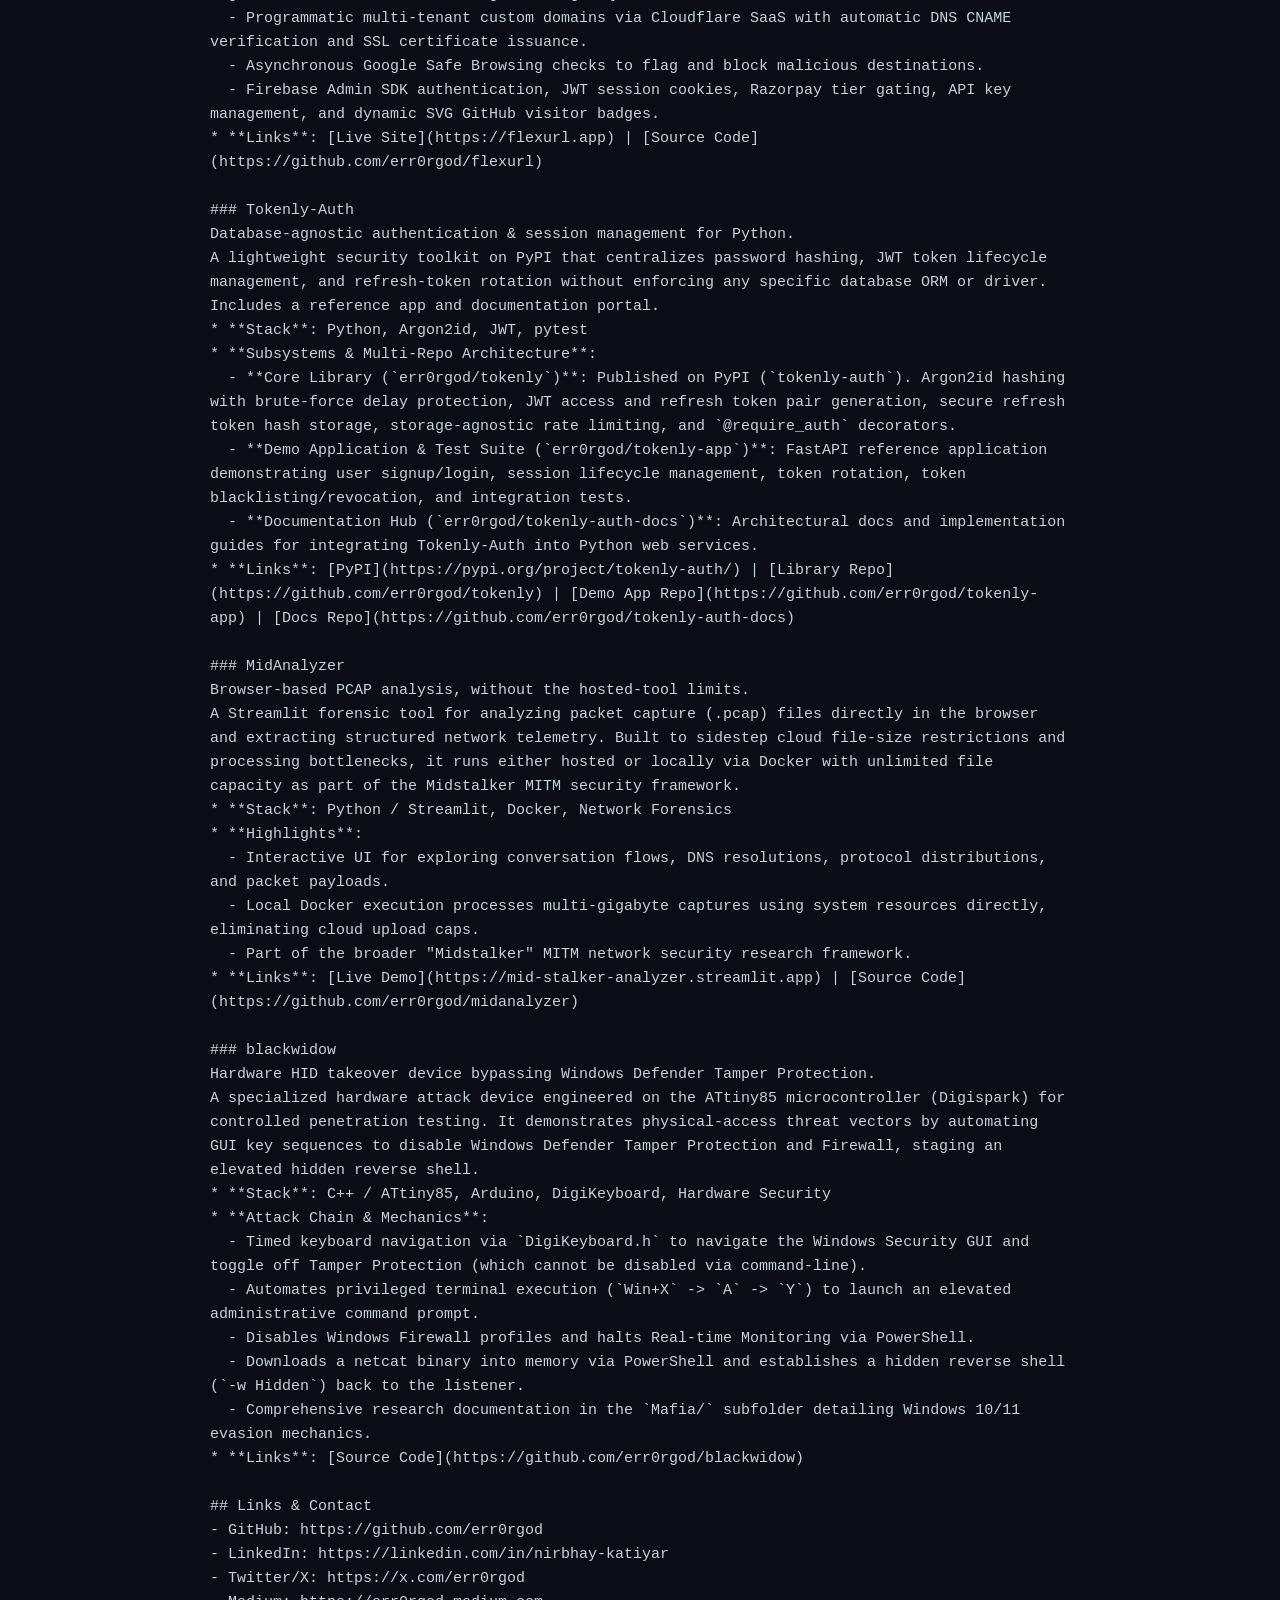
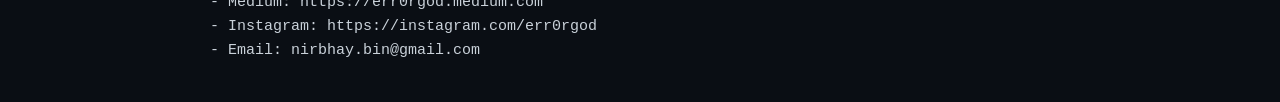
==== commit 658e79b1: "End Plany role in November 2026" ====
--- a/ai/index.html
+++ b/ai/index.html
@@ -53,7 +53,7 @@
 Software developer and security researcher building production backends, cloud infrastructure, and security tooling.
 My work spans distributed systems, authentication, and offensive/defensive security research. I design dependable backend systems and security tooling, from cloud migrations and authentication to developer-facing infrastructure.
 
-Currently working on **[Plany](https://tryplany.com)** - a team collaboration ecosystem built to make you do not miss anything, and working on **[zerodaily.in](https://zerodaily.in)** - your daily app to stay updated in the tech. I write about security and systems on Medium.
+Most recently a backend & operations engineer on **[Plany](https://tryplany.com)** (Aug - Nov 2026) - a team collaboration ecosystem built to make you do not miss anything. Currently building **[zerodaily.in](https://zerodaily.in)** - your daily app to stay updated in the tech. I write about security and systems on Medium.
 
 ## Core Skills
 * **Backend & APIs**: Python, FastAPI, Flask, TypeScript, REST APIs, authentication, JWT, Argon2id
@@ -63,7 +63,7 @@
 
 ## Experience
 
-### Backend & Operations Engineer @ [Plany](https://tryplany.com) (Aug 2026 - Present)
+### Backend & Operations Engineer @ [Plany](https://tryplany.com) (Aug 2026 - Nov 2026)
 Product engineering · cloud infrastructure · authentication
 * **Platform migration**: Migrated the platform from InsForge to AWS with zero downtime, designing the cloud layout across services, data, networking, and deployment for clearer ownership and room to scale.
 * **AI and identity**: Integrated AI capabilities into the product's backend services and built the authentication layer for the platform.
